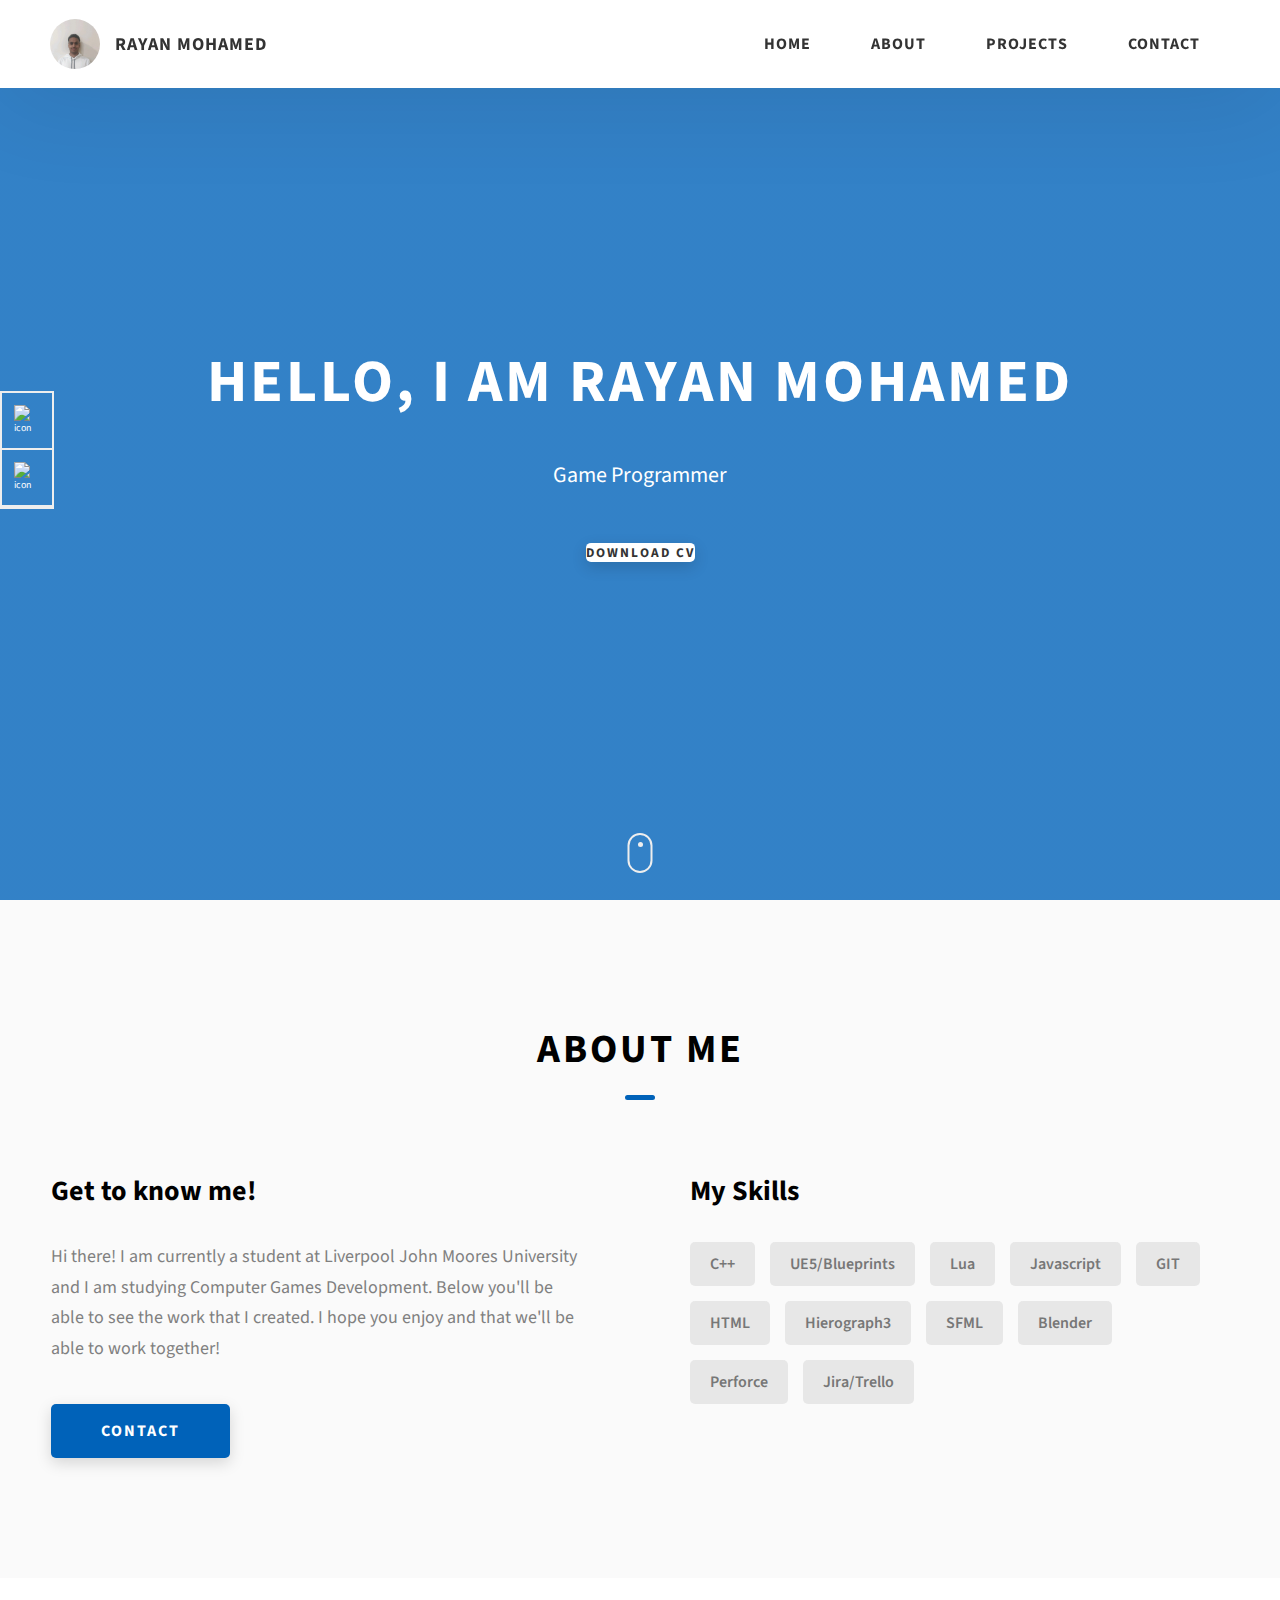
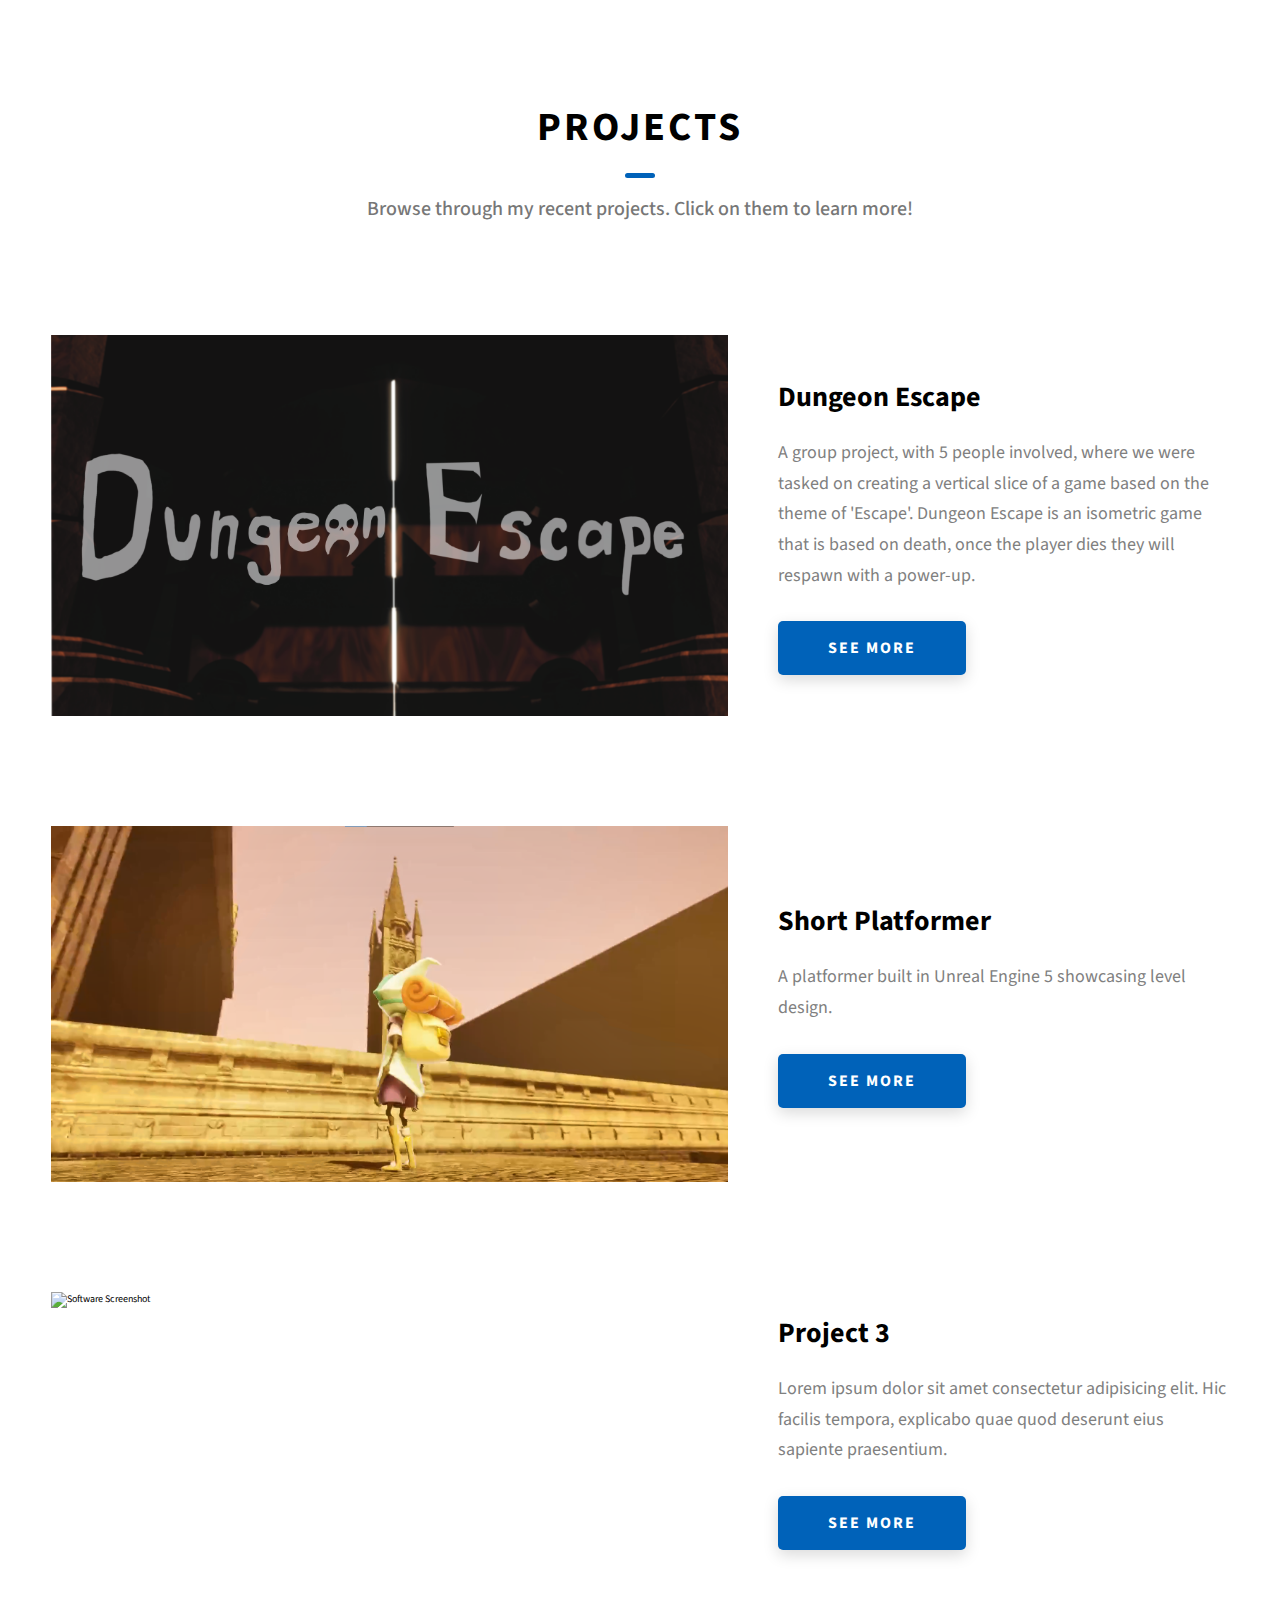
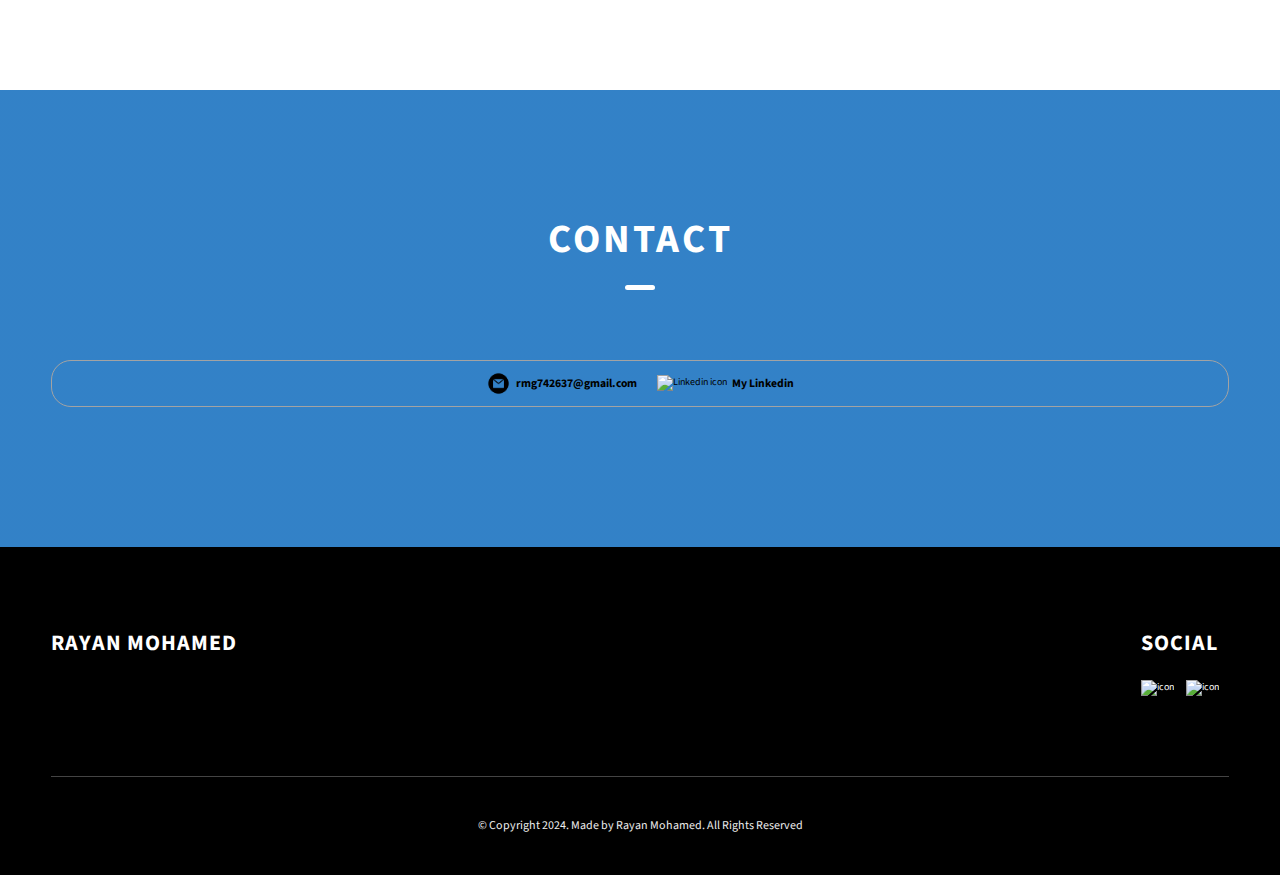
==== index.html @ dc7f918e "Added pictures for games" ====
<!DOCTYPE html>
<html lang="en">
  <head>
    <meta charset="UTF-8" />
    <meta name="viewport" content="width=device-width, initial-scale=1.0" />
    <meta http-equiv="X-UA-Compatible" content="ie=edge" />
    <title>Rayan's Portfolio</title>
    <meta name="description" content="Portfolio" />

    <link rel="stylesheet" href="css/style.css" />

    <link rel="preconnect" href="https://fonts.googleapis.com" />
    <link rel="preconnect" href="https://fonts.gstatic.com" crossorigin />
    <link
      href="https://fonts.googleapis.com/css2?family=Source+Sans+Pro:wght@400;600;700;900&display=swap"
      rel="stylesheet"
    />
  </head>
  <body>
    <header class="header">
      <div class="header__content">
        <div class="header__logo-container">
          <div class="header__logo-img-cont">
            <img
              src="./assets/jpeg/pfp.jfif"
              alt="Ram Maheshwari Logo Image"
              class="header__logo-img"
            />
          </div>
          <span class="header__logo-sub">Rayan Mohamed</span>
        </div>
        <div class="header__main">
          <ul class="header__links">
            <li class="header__link-wrapper">
              <a href="./index.html" class="header__link"> Home </a>
            </li>
            <li class="header__link-wrapper">
              <a href="./index.html#about" class="header__link">About </a>
            </li>
            <li class="header__link-wrapper">
              <a href="./index.html#projects" class="header__link">
                Projects
              </a>
            </li>
            <li class="header__link-wrapper">
              <a href="./index.html#contact" class="header__link"> Contact </a>
            </li>
          </ul>
          <div class="header__main-ham-menu-cont">
            <img
              src="./assets/svg/ham-menu.svg"
              alt="hamburger menu"
              class="header__main-ham-menu"
            />
            <img
              src="./assets/svg/ham-menu-close.svg"
              alt="hamburger menu close"
              class="header__main-ham-menu-close d-none"
            />
          </div>
        </div>
      </div>
      <div class="header__sm-menu">
        <div class="header__sm-menu-content">
          <ul class="header__sm-menu-links">
            <li class="header__sm-menu-link">
              <a href="./index.html"> Home </a>
            </li>

            <li class="header__sm-menu-link">
              <a href="./index.html#about"> About </a>
            </li>

            <li class="header__sm-menu-link">
              <a href="./index.html#projects"> Projects </a>
            </li>

            <li class="header__sm-menu-link">
              <a href="./index.html#contact"> Contact </a>
            </li>
          </ul>
        </div>
      </div>
    </header>
    <section class="home-hero">
      <div class="home-hero__content">
        <h1 class="heading-primary">Hello, I am Rayan Mohamed</h1>
        <div class="home-hero__info">
          <p class="text-primary">
            Game Programmer
          </p>
        </div>
         <div class="home-hero__cta">
            <button class="btn btn-color-2" onclick="window.open('./assets/Main CV.pdf')">Download CV</button>
        </div>
      </div>
      <div class="home-hero__socials">
        <div class="home-hero__social">
          <a href="#" class="home-hero__social-icon-link">
            <img
              src="./assets/png/linkedin-ico.png"
              alt="icon"
              class="home-hero__social-icon"
              onclick="location.href='https://www.linkedin.com/in/rayan-mohamed-969b9b220'"
            />
          </a>
        </div>
        <div class="home-hero__social">
          <a href="#" class="home-hero__social-icon-link">
            <img
              src="./assets/png/github-ico.png"
              alt="icon"
              class="home-hero__social-icon"
              onclick="location.href='https://www.github.com/RM567'"
            />
          </a>
        </div>
      </div>
      <div class="home-hero__mouse-scroll-cont">
        <div class="mouse"></div>
      </div>
    </section>
    <section id="about" class="about sec-pad">
      <div class="main-container">
        <h2 class="heading heading-sec heading-sec__mb-med">
          <span class="heading-sec__main">About Me</span>
        </h2>
        <div class="about__content">
          <div class="about__content-main">
            <h3 class="about__content-title">Get to know me!</h3>
            <div class="about__content-details">
              <p class="about__content-details-para">
                Hi there! I am currently a student at Liverpool John Moores University and I am studying Computer Games Development. Below you'll be able to see the work that I created. I hope you enjoy and that we'll be able to work together!
              </p>
            </div>
            <a href="./#contact" class="btn btn--med btn--theme dynamicBgClr"
              >Contact</a
            >
          </div>
          <div class="about__content-skills">
            <h3 class="about__content-title">My Skills</h3>
            <div class="skills">
              <div class="skills__skill">C++</div>
              <div class="skills__skill">UE5/Blueprints</div>
              <div class="skills__skill">Lua</div>
              <div class="skills__skill">Javascript</div>
              <div class="skills__skill">GIT</div>
              <div class="skills__skill">HTML</div>
              <div class="skills__skill">Hierograph3</div>
              <div class="skills__skill">SFML</div>
              <div class="skills__skill">Blender</div>
              <div class="skills__skill">Perforce</div>
              <div class="skills__skill">Jira/Trello</div>
            </div>
          </div>
        </div>
      </div>
    </section>
    <section id="projects" class="projects sec-pad">
      <div class="main-container">
        <h2 class="heading heading-sec heading-sec__mb-bg">
          <span class="heading-sec__main">Projects</span>
          <span class="heading-sec__sub">
            Browse through my recent projects. Click on them to learn more!
          </span>
        </h2>

        <div class="projects__content">
          <div class="projects__row">
            <div class="projects__row-img-cont">
              <img
                src="./assets/png/Title Screen.PNG"
                alt="Software Screenshot"
                class="projects__row-img"
                loading="lazy"
              />
            </div>
            <div class="projects__row-content">
              <h3 class="projects__row-content-title">Dungeon Escape</h3>
              <p class="projects__row-content-desc">
                A group project, with 5 people involved, where we were tasked on creating a vertical slice of a game based on the theme of 'Escape'. Dungeon Escape is an isometric game that is based on death, once the player dies they will respawn with a power-up.
              </p>
              <a
                href="./project-1.html"
                class="btn btn--med btn--theme dynamicBgClr"
                target="_blank"
                >See More</a
              >
            </div>
          </div>
          <div class="projects__row">
            <div class="projects__row-img-cont">
              <img
                src="./assets/png/Levels-Pic.png"
                alt="Software Screenshot"
                class="projects__row-img"
                loading="lazy"
              />
            </div>
            <div class="projects__row-content">
              <h3 class="projects__row-content-title">Short Platformer</h3>
              <p class="projects__row-content-desc">
                A platformer built in Unreal Engine 5 showcasing level design.
              </p>
              <a
                href="./project-2.html"
                class="btn btn--med btn--theme dynamicBgClr"
                target="_blank"
                >See More</a
              >
            </div>
          </div>
          <div class="projects__row">
            <div class="projects__row-img-cont">
              <img
                src="./assets/jpeg/project-mockup-example.jpeg"
                alt="Software Screenshot"
                class="projects__row-img"
                loading="lazy"
              />
            </div>
            <div class="projects__row-content">
              <h3 class="projects__row-content-title">Project 3</h3>
              <p class="projects__row-content-desc">
                Lorem ipsum dolor sit amet consectetur adipisicing elit. Hic
                facilis tempora, explicabo quae quod deserunt eius sapiente
                praesentium.
              </p>
              <a
                href="./project-3.html"
                class="btn btn--med btn--theme dynamicBgClr"
                target="_blank"
                >See More</a
              >
            </div>
          </div>
        </div>
      </div>
    </section>
    <section id="contact" class="contact sec-pad dynamicBg">
      <div class="main-container">
        <h2 class="heading heading-sec heading-sec__mb-med">
          <span class="heading-sec__main heading-sec__main--lt">Contact</span>
        </h2>
        <div class="contact-info-upper-container">
          <div class="contact-info-container">
              <img src="./assets/png/email.png" alt="Email icon" class="icon contact-icon email-icon">
              <h3><a href="mailto:example@gmail.com">rmg742637@gmail.com</a></h3>
          </div>
          <div class="contact-info-container">
              <img src="./assets/png/linkedin-ico.png" alt="Linkedin icon" class="icon contact-icon">
              <h3><a href="https://www.linkedin.com/in/rayan-mohamed-969b9b220">My Linkedin</a></h3>
          </div>
      </div>
    </section>
    <footer class="main-footer">
      <div class="main-container">
        <div class="main-footer__upper">
          <div class="main-footer__row main-footer__row-1">
            <h2 class="heading heading-sm main-footer__heading-sm">
              <span>Social</span>
            </h2>
            <div class="main-footer__social-cont">
              <a target="_blank" rel="noreferrer" href="#">
                <img
                  class="main-footer__icon"
                  src="./assets/png/linkedin-ico.png"
                  alt="icon"
                  onclick="location.href='https://www.linkedin.com/in/rayan-mohamed-969b9b220'"
                />
              </a>
              <a target="_blank" rel="noreferrer" href="#">
                <img
                  class="main-footer__icon"
                  src="./assets/png/github-ico.png"
                  alt="icon"
                  onclick="location.href='https://www.github.com/RM567'"
                />
              </a>
            </div>
          </div>
          <div class="main-footer__row main-footer__row-2">
            <h4 class="heading heading-sm text-lt">Rayan Mohamed</h4>
          </div>
        </div>

        
        <div class="main-footer__lower">
          &copy; Copyright 2024. Made by Rayan Mohamed. All Rights Reserved
        </div>
      </div>
    </footer>

    <script src="./index.js"></script>
  </body>
</html>
---- css/style.css ----
/*
0 - 600px:      Phone
600 - 900px:    Tablet portrait
900 - 1200px:   Tablet landscape
[1200 - 1800] is where our normal styles apply
1800px + :      Big desktop
$breakpoint arguement choices:
- phone
- tab-port
- tab-land
- big-desktop

Inside media queries 1em is always 16px i.e 1em = 16px at every screen size only inside media queries
*/
*,
*::after,
*::before {
  margin: 0;
  padding: 0;
  box-sizing: inherit;
  font-family: inherit; }

html {
  font-size: 62.5%;
  scroll-behavior: smooth; }
  @media only screen and (max-width: 75em) {
    html {
      font-size: 59%; } }
  @media only screen and (max-width: 56.25em) {
    html {
      font-size: 56%; } }
  @media only screen and (min-width: 112.5em) {
    html {
      font-size: 65%; } }

body {
  box-sizing: border-box;
  position: relative;
  line-height: 1.5;
  font-family: sans-serif;
  overflow-x: hidden;
  overflow-y: scroll;
  font-family: 'Source Sans Pro', sans-serif; }

a {
  text-decoration: none;
  color: inherit; }

li {
  list-style: none; }

input:focus,
button:focus,
a:focus,
textarea:focus {
  outline: none; }

button {
  border: none;
  cursor: pointer; }

textarea {
  resize: none; }

.heading-primary {
  font-size: 6rem;
  text-transform: uppercase;
  letter-spacing: 3px;
  text-align: center; }
  @media only screen and (max-width: 37.5em) {
    .heading-primary {
      font-size: 4.5rem; } }

.heading-sec__mb-bg {
  margin-bottom: 11rem; }
  @media only screen and (max-width: 56.25em) {
    .heading-sec__mb-bg {
      margin-bottom: 8rem; } }

.heading-sec__mb-med {
  margin-bottom: 9rem; }
  @media only screen and (max-width: 56.25em) {
    .heading-sec__mb-med {
      margin-bottom: 8rem; } }

.heading-sec__main {
  display: block;
  font-size: 4rem;
  text-transform: uppercase;
  letter-spacing: 1px;
  letter-spacing: 3px;
  text-align: center;
  margin-bottom: 3.5rem;
  position: relative; }
  .heading-sec__main--lt {
    color: #fff; }
    .heading-sec__main--lt::after {
      content: '';
      background: #fff !important; }
  .heading-sec__main::after {
    content: '';
    position: absolute;
    top: calc(100% + 1.5rem);
    height: 5px;
    width: 3rem;
    background: #0062b9;
    left: 50%;
    transform: translateX(-50%);
    border-radius: 5px; }
    @media only screen and (max-width: 37.5em) {
      .heading-sec__main::after {
        top: calc(100% + 1.2rem); } }

.heading-sec__sub {
  display: block;
  text-align: center;
  color: #777;
  font-size: 2rem;
  font-weight: 500;
  max-width: 80rem;
  margin: auto;
  line-height: 1.6; }
  @media only screen and (max-width: 37.5em) {
    .heading-sec__sub {
      font-size: 1.8rem; } }
  .heading-sec__sub--lt {
    color: #eee; }

.heading-sm {
  font-size: 2.2rem;
  text-transform: uppercase;
  letter-spacing: 1px; }

.main-container {
  max-width: 120rem;
  margin: auto;
  width: 92%; }

.btn {
  background: #fff;
  color: #333;
  text-transform: uppercase;
  letter-spacing: 2px;
  display: inline-block;
  font-weight: 700;
  border-radius: 5px;
  box-shadow: 0 5px 15px 0 rgba(0, 0, 0, 0.15);
  transition: transform .3s; }
  .btn:hover {
    transform: translateY(-3px); }
  .btn--bg {
    padding: 1.5rem 8rem;
    font-size: 2rem; }
  .btn--med {
    padding: 1.5rem 5rem;
    font-size: 1.6rem; }
  .btn--theme {
    background: #0062b9;
    color: #fff; }
  .btn--theme-inv {
    color: #0062b9;
    background: #fff;
    border: 2px solid #0062b9;
    box-shadow: none;
    padding: calc(1.5rem - 2px) calc(5rem - 2px); }

.sec-pad {
  padding: 12rem 0; }
  @media only screen and (max-width: 56.25em) {
    .sec-pad {
      padding: 8rem 0; } }

.text-primary {
  color: #fff;
  font-size: 2.2rem;
  text-align: center;
  width: 100%;
  line-height: 1.6; }
  @media only screen and (max-width: 37.5em) {
    .text-primary {
      font-size: 2rem; } }

.d-none {
  display: none; }

.home-hero {
  color: #fff;
  background: linear-gradient(to right, rgba(0, 98, 185, 0.8), rgba(0, 98, 185, 0.8)), url(../../assets/svg/common-bg.svg);
  background-position: center;
  height: 100vh;
  min-height: 80rem;
  max-height: 120rem;
  position: relative; }
  @media only screen and (max-width: 37.5em) {
    .home-hero {
      height: unset;
      min-height: unset; } }
  .home-hero__socials {
    position: absolute;
    top: 50%;
    border: 2px solid #eee;
    border-left: 2px solid #eee;
    transform: translateY(-50%); }
    @media only screen and (max-width: 56.25em) {
      .home-hero__socials {
        display: none; } }
  .home-hero__mouse-scroll-cont {
    position: absolute;
    bottom: 3%;
    left: 50%;
    transform: translateX(-50%); }
    @media only screen and (max-width: 37.5em) {
      .home-hero__mouse-scroll-cont {
        display: none; } }
  .home-hero__social {
    width: 5rem; }
  .home-hero__social-icon-link {
    width: 100%;
    display: block;
    padding: 1.2rem;
    border-bottom: 2px solid #eee;
    transition: background .3s; }
    .home-hero__social-icon-link:hover {
      background: rgba(255, 255, 255, 0.1); }
    .home-hero__social-icon-link--bd-none {
      border-bottom: 0; }
  .home-hero__social-icon {
    width: 100%; }
  .home-hero__content {
    position: absolute;
    top: 50%;
    left: 50%;
    transform: translate(-50%, -50%);
    max-width: 90rem;
    width: 92%; }
    @media only screen and (max-width: 37.5em) {
      .home-hero__content {
        padding: 19rem 0 13rem 0;
        margin: auto;
        position: static;
        transform: translate(0, 0); } }
  .home-hero__info {
    margin: 3rem auto 0 auto;
    max-width: 80rem; }
  .home-hero__cta {
    margin-top: 5rem;
    text-align: center; }

.about {
  background: #fafafa; }
  .about__content {
    display: grid;
    grid-template-columns: 1fr 1fr;
    grid-gap: 10rem; }
    @media only screen and (max-width: 56.25em) {
      .about__content {
        grid-template-columns: 1fr;
        grid-gap: 8rem; } }
    .about__content-title {
      font-weight: 700;
      font-size: 2.8rem;
      margin-bottom: 3rem; }
      @media only screen and (max-width: 37.5em) {
        .about__content-title {
          font-size: 2.4rem; } }
    .about__content-details-para {
      font-size: 1.8rem;
      color: grey;
      max-width: 60rem;
      line-height: 1.7;
      margin-bottom: 1rem; }
      .about__content-details-para--hl {
        font-weight: 700;
        margin: 0 3px; }
      .about__content-details-para:last-child {
        margin-bottom: 4rem; }

.projects__row {
  display: grid;
  grid-template-columns: 1.5fr 1fr;
  grid-gap: 5rem;
  margin-bottom: 11rem; }
  @media only screen and (max-width: 56.25em) {
    .projects__row {
      grid-template-columns: 1fr;
      grid-gap: 2rem;
      margin-bottom: 8rem; } }
  @media only screen and (max-width: 56.25em) {
    .projects__row {
      text-align: center; } }
  .projects__row:last-child {
    margin-bottom: 0; }
  .projects__row-img-cont {
    overflow: hidden; }
  .projects__row-img {
    width: 100%;
    display: block;
    object-fit: cover; }
  .projects__row-content {
    padding: 2rem 0;
    display: flex;
    justify-content: center;
    flex-direction: column;
    align-items: flex-start; }
    @media only screen and (max-width: 56.25em) {
      .projects__row-content {
        align-items: center; } }
    .projects__row-content-title {
      font-weight: 700;
      font-size: 2.8rem;
      margin-bottom: 2rem; }
      @media only screen and (max-width: 37.5em) {
        .projects__row-content-title {
          font-size: 2.4rem; } }
    .projects__row-content-desc {
      font-size: 1.8rem;
      color: grey;
      max-width: 60rem;
      line-height: 1.7;
      margin-bottom: 3rem; }
      @media only screen and (max-width: 37.5em) {
        .projects__row-content-desc {
          font-size: 1.7rem; } }

.contact {
  background: linear-gradient(to right, rgba(0, 98, 185, 0.8), rgba(0, 98, 185, 0.8)), url(../../assets/svg/common-bg.svg);
  background-size: cover;
  background-position: center; }
  .contact__form-container {
    box-shadow: 0 0 10px rgba(0, 0, 0, 0.1);
    background: white;
    padding: 4rem;
    margin-top: 6rem;
    max-width: 80rem;
    text-align: right;
    width: 95%;
    border-radius: 5px;
    margin: 5rem auto 0 auto; }
    @media only screen and (max-width: 37.5em) {
      .contact__form-container {
        padding: 3rem; } }
  .contact__form-field {
    margin-bottom: 4rem; }
    @media only screen and (max-width: 37.5em) {
      .contact__form-field {
        margin-bottom: 3rem; } }
  .contact__form-label {
    color: #666;
    font-size: 1.4rem;
    letter-spacing: 1px;
    font-weight: 700;
    margin-bottom: 1rem;
    display: block;
    text-align: left; }
  .contact__form-input {
    color: #333;
    padding: 2rem;
    width: 100%;
    border: 1px solid #ebebeb;
    font-size: 1.6rem;
    letter-spacing: 0px;
    background: #f0f0f0;
    border-radius: 5px;
    font-weight: 600;
    /* Code for Modern Browsers */
    /* Code for WebKit, Blink, Edge */
    /* Code for Internet Explorer 10-11 */
    /* Code for Microsoft Edge */
    /* Code for Mozilla Firefox 4 to 18 */
    /* Code for Mozilla Firefox 19+ */ }
    .contact__form-input::placeholder {
      color: #999;
      font-weight: 600;
      font-size: 1.6rem; }
    .contact__form-input::-webkit-input-placeholder {
      color: #999;
      font-weight: 600;
      font-size: 1.6rem; }
    .contact__form-input:-ms-input-placeholder {
      color: #999;
      font-weight: 600;
      font-size: 1.6rem; }
    .contact__form-input::-ms-input-placeholder {
      color: #999;
      font-weight: 600;
      font-size: 1.6rem; }
    .contact__form-input:-moz-placeholder {
      opacity: 1;
      color: #999;
      font-weight: 600;
      font-size: 1.6rem; }
    .contact__form-input::-moz-placeholder {
      opacity: 1;
      color: #999;
      font-weight: 600;
      font-size: 1.6rem; }
  .contact__btn {
    width: 30%;
    padding: 2rem 4rem;
    font-size: 1.6rem; }
    @media only screen and (max-width: 37.5em) {
      .contact__btn {
        width: 100%; } }

  .contact-info-upper-container {
          display: flex;
          justify-content: center;
          border-radius: 2rem;
          border: rgb(53, 53, 53) 0.1rem solid;
          border-color: rgb(163, 163, 163);
          background: 250, 250, 250;
          margin: 2rem auto;
          padding: 0.5;
  }
      
 .contact-info-container {
          display: flex;
          align-items: center;
          justify-content: center;
          gap: 0.5rem;
          margin: 1rem;
  }
      
  .contact-info-container p {
          font-size: large;
  }
      
.contact-icon {
          cursor: default;
  }
      
 .email-icon {
          height: 2.5rem;
  }
      

.project-cs-hero {
  color: #fff;
  background: linear-gradient(to right, rgba(0, 98, 185, 0.8), rgba(0, 98, 185, 0.8)), url(../../assets/svg/common-bg.svg);
  background-size: cover;
  background-position: center;
  position: relative; }
  @media only screen and (max-width: 37.5em) {
    .project-cs-hero {
      height: unset;
      min-height: unset; } }
  .project-cs-hero__content {
    padding: 25rem 0 17rem 0;
    max-width: 90rem;
    width: 92%;
    margin: auto; }
    @media only screen and (max-width: 37.5em) {
      .project-cs-hero__content {
        padding: 19rem 0 13rem 0;
        margin: auto;
        position: static;
        transform: translate(0, 0); } }
  .project-cs-hero__info {
    margin: 3rem auto 0 auto;
    max-width: 80rem; }
  .project-cs-hero__cta {
    margin-top: 5rem;
    text-align: center; }

.project-details__content {
  padding: 8rem 0;
  max-width: 90rem;
  margin: auto; }
  .project-details__content-title {
    font-weight: 700;
    font-size: 2.8rem;
    margin-bottom: 3rem; }
    @media only screen and (max-width: 37.5em) {
      .project-details__content-title {
        font-size: 2.4rem; } }

.project-details__showcase-img-cont {
  width: 100%;
  margin-bottom: 6rem; }

.project-details__showcase-img {
  width: 100%; }

.project-details__content-main {
  width: 100%;
  max-width: 70rem;
  margin: auto; }

.project-details__desc {
  margin: 0 0 7rem 0; }
  .project-details__desc-para {
    font-size: 1.8rem;
    line-height: 1.7;
    color: grey;
    margin-bottom: 2rem; }

.project-details__tools-used {
  margin: 0 0 7rem 0; }
  .project-details__tools-used-list {
    display: flex;
    flex-wrap: wrap; }
  .project-details__tools-used-item {
    padding: 1rem 2rem;
    margin-bottom: 1.5rem;
    margin-right: 1.5rem;
    font-size: 1.6rem;
    background: rgba(153, 153, 153, 0.2);
    border-radius: 5px;
    font-weight: 600;
    color: #777; }

.project-details__links {
  margin: 0 0; }
  .project-details__links-btn {
    margin-right: 2rem; }
    @media only screen and (max-width: 37.5em) {
      .project-details__links-btn {
        margin-right: 0;
        width: 70%;
        margin-bottom: 2rem;
        text-align: center; } }
    .project-details__links-btn:last-child {
      margin: 0; }
      @media only screen and (max-width: 37.5em) {
        .project-details__links-btn:last-child {
          margin: 0; } }

.header {
  position: fixed;
  width: 100%;
  z-index: 1000;
  background: #000;
  background: #fff;
  box-shadow: 0 10px 100px rgba(0, 0, 0, 0.1); }
  .header__content {
    display: flex;
    align-items: center;
    justify-content: space-between;
    padding: 1rem 5rem; }
    @media only screen and (max-width: 56.25em) {
      .header__content {
        padding: 0 2rem; } }
  .header__logo-container {
    display: flex;
    align-items: center;
    cursor: pointer;
    color: #333;
    transition: color .3s; }
    .header__logo-container:hover {
      color: #0062b9; }
  .header__logo-img-cont {
    width: 5rem;
    height: 5rem;
    border-radius: 50px;
    overflow: hidden;
    margin-right: 1.5rem;
    background: #0062b9; }
    @media only screen and (max-width: 56.25em) {
      .header__logo-img-cont {
        width: 4.5rem;
        height: 4.5rem;
        margin-right: 1.2rem; } }
  .header__logo-img {
    width: 100%;
    height: 100%;
    object-fit: cover;
    object-position: center;
    display: block; }
  .header__logo-sub {
    font-size: 1.8rem;
    text-transform: uppercase;
    font-weight: 700;
    letter-spacing: 1px; }
  .header__links {
    display: flex; }
    @media only screen and (max-width: 37.5em) {
      .header__links {
        display: none; } }
  .header__link {
    padding: 2.2rem 3rem;
    display: inline-block;
    font-size: 1.6rem;
    color: #333;
    text-transform: uppercase;
    letter-spacing: 1px;
    font-weight: 700;
    transition: color .3s; }
    .header__link:hover {
      color: #0062b9; }
    @media only screen and (max-width: 56.25em) {
      .header__link {
        padding: 3rem 1.8rem;
        font-size: 1.5rem; } }
  .header__main-ham-menu-cont {
    display: none;
    width: 3rem;
    padding: 2.2rem 0; }
    @media only screen and (max-width: 37.5em) {
      .header__main-ham-menu-cont {
        display: block; } }
  .header__main-ham-menu {
    width: 100%; }
  .header__main-ham-menu-close {
    width: 100%; }
  .header__sm-menu {
    background: #fff;
    position: absolute;
    width: 100%;
    top: 100%;
    visibility: hidden;
    opacity: 0;
    transition: all .3s;
    box-shadow: 0px 5px 5px 0px rgba(0, 0, 0, 0.1);
    -webkit-box-shadow: 0px 5px 5px 0px rgba(0, 0, 0, 0.1);
    -moz-box-shadow: 0px 5px 5px 0px rgba(0, 0, 0, 0.1); }
    .header__sm-menu--active {
      visibility: hidden;
      opacity: 0; }
      @media only screen and (max-width: 37.5em) {
        .header__sm-menu--active {
          visibility: visible;
          opacity: 1; } }
  .header__sm-menu-link a {
    display: block;
    text-decoration: none;
    padding: 2.5rem 3rem;
    font-size: 1.6rem;
    color: #333;
    text-align: right;
    border-bottom: 1px solid #eee;
    font-weight: 700;
    text-transform: uppercase;
    letter-spacing: 2px;
    transition: color .3s; }
    .header__sm-menu-link a:hover {
      color: #0062b9; }
  .header__sm-menu-link:first-child a {
    border-top: 1px solid #eee; }
  .header__sm-menu-link-last {
    border-bottom: 0; }

.main-footer {
  background: #000;
  color: #fff; }
  .main-footer__upper {
    display: flex;
    justify-content: space-between;
    padding: 8rem 0; }
    @media only screen and (max-width: 56.25em) {
      .main-footer__upper {
        padding: 6rem 0; } }
    @media only screen and (max-width: 37.5em) {
      .main-footer__upper {
        display: block; } }
  .main-footer__row-1 {
    order: 2; }
    @media only screen and (max-width: 56.25em) {
      .main-footer__row-1 {
        margin-bottom: 5rem; } }
  .main-footer__row-2 {
    width: 40%;
    order: 1;
    max-width: 50rem; }
    @media only screen and (max-width: 56.25em) {
      .main-footer__row-2 {
        width: 100%; } }
  .main-footer__short-desc {
    margin-top: 2rem;
    color: #eee;
    font-size: 1.5rem;
    line-height: 1.7; }
  .main-footer__social-cont {
    margin-top: 2rem; }
  .main-footer__icon {
    margin-right: 1rem;
    width: 2.5rem; }
    .main-footer__icon--mr-none {
      margin-right: 0; }
  .main-footer__lower {
    padding: 4rem 0;
    border-top: 1px solid #444;
    color: #eee;
    font-size: 1.2rem;
    text-align: left;
    text-align: center; }
    .main-footer__lower a {
      text-decoration: underline;
      font-weight: bold;
      margin-left: 2px; }
    @media only screen and (max-width: 56.25em) {
      .main-footer__lower {
        padding: 3.5rem 0; } }

.skills {
  display: flex;
  flex-wrap: wrap; }
  .skills__skill {
    padding: 1rem 2rem;
    margin-bottom: 1.5rem;
    margin-right: 1.5rem;
    font-size: 1.6rem;
    background: rgba(153, 153, 153, 0.2);
    border-radius: 5px;
    font-weight: 600;
    color: #777; }

.mouse {
  width: 25px;
  height: 40px;
  border: 2px solid #eee;
  border-radius: 60px;
  position: relative;
  overflow: hidden; }
  .mouse::before {
    content: '';
    width: 5px;
    height: 5px;
    position: absolute;
    top: 7px;
    left: 50%;
    transform: translateX(-50%);
    background-color: #eee;
    border-radius: 50%;
    opacity: 1;
    animation: wheel 1.3s infinite;
    -webkit-animation: wheel 1.3s infinite; }

@keyframes wheel {
  to {
    opacity: 0;
    top: 27px; } }

@-webkit-keyframes wheel {
  to {
    opacity: 0;
    top: 27px; } }
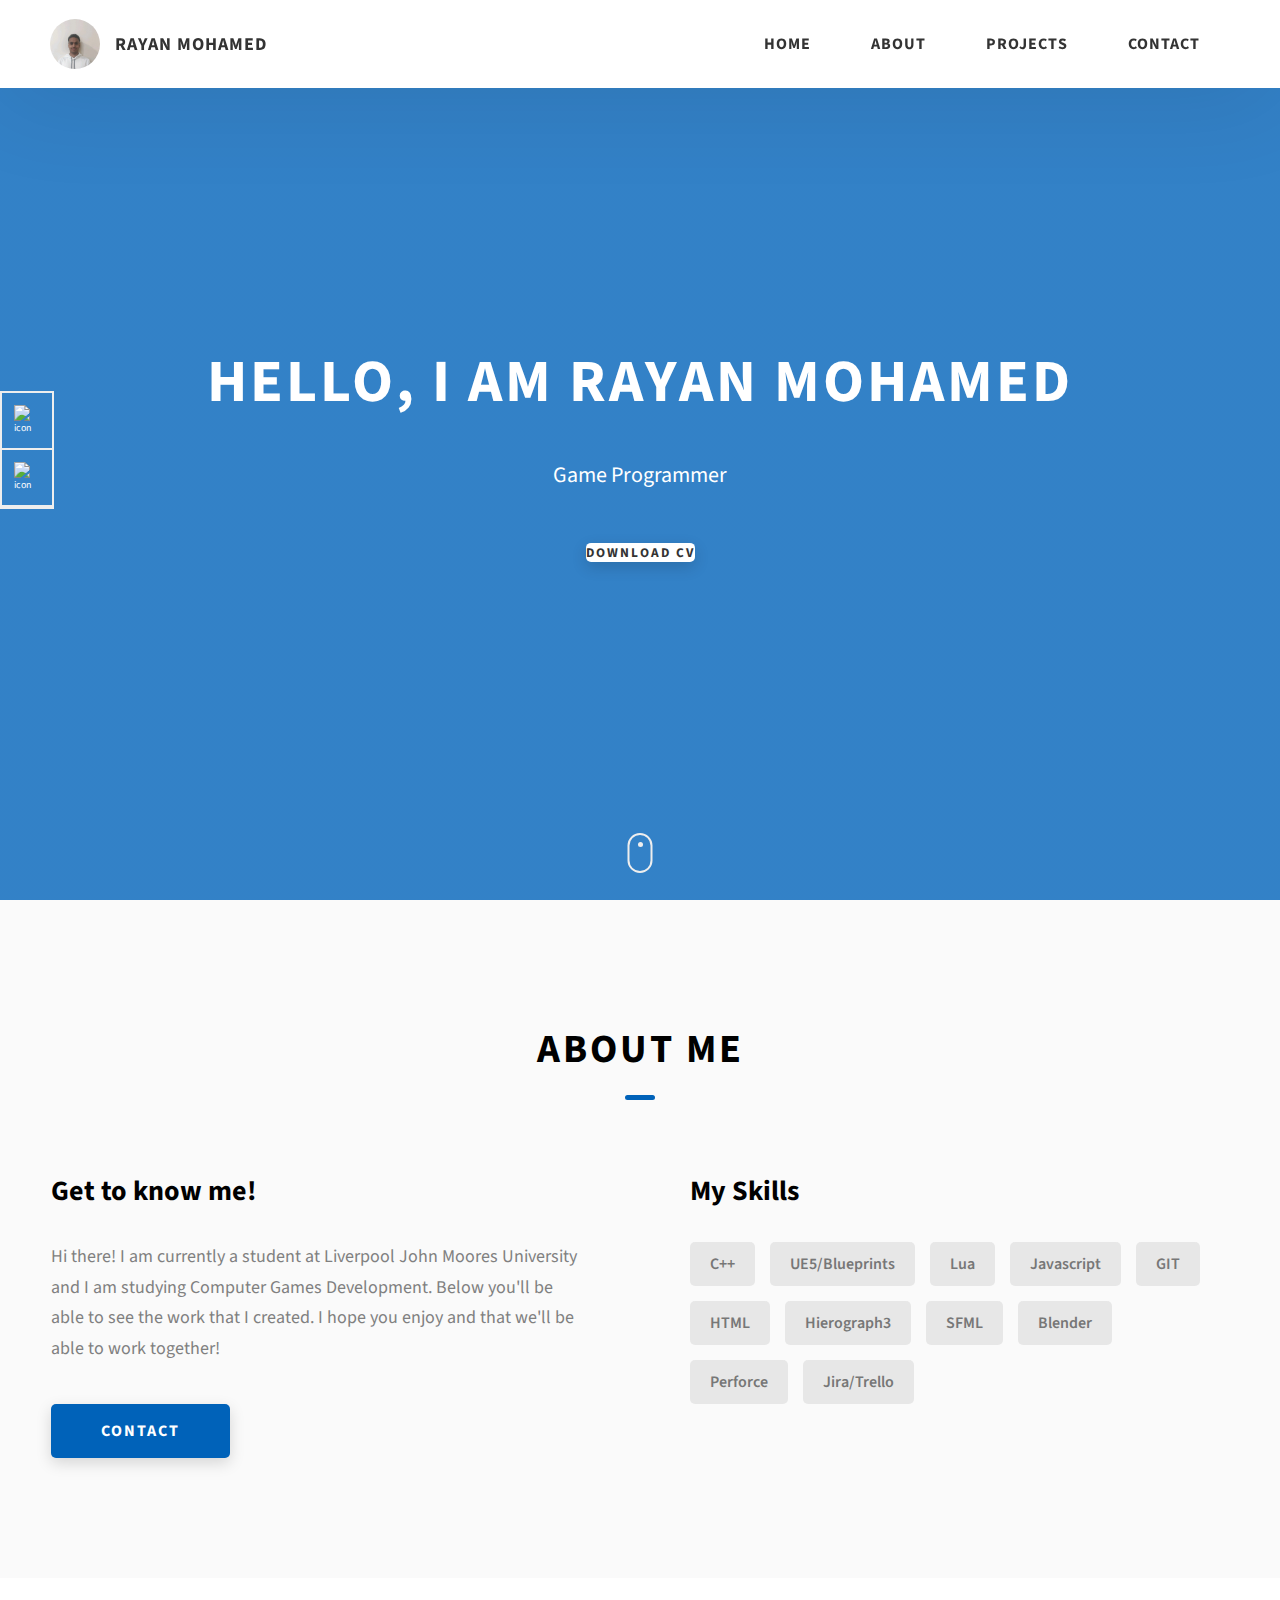
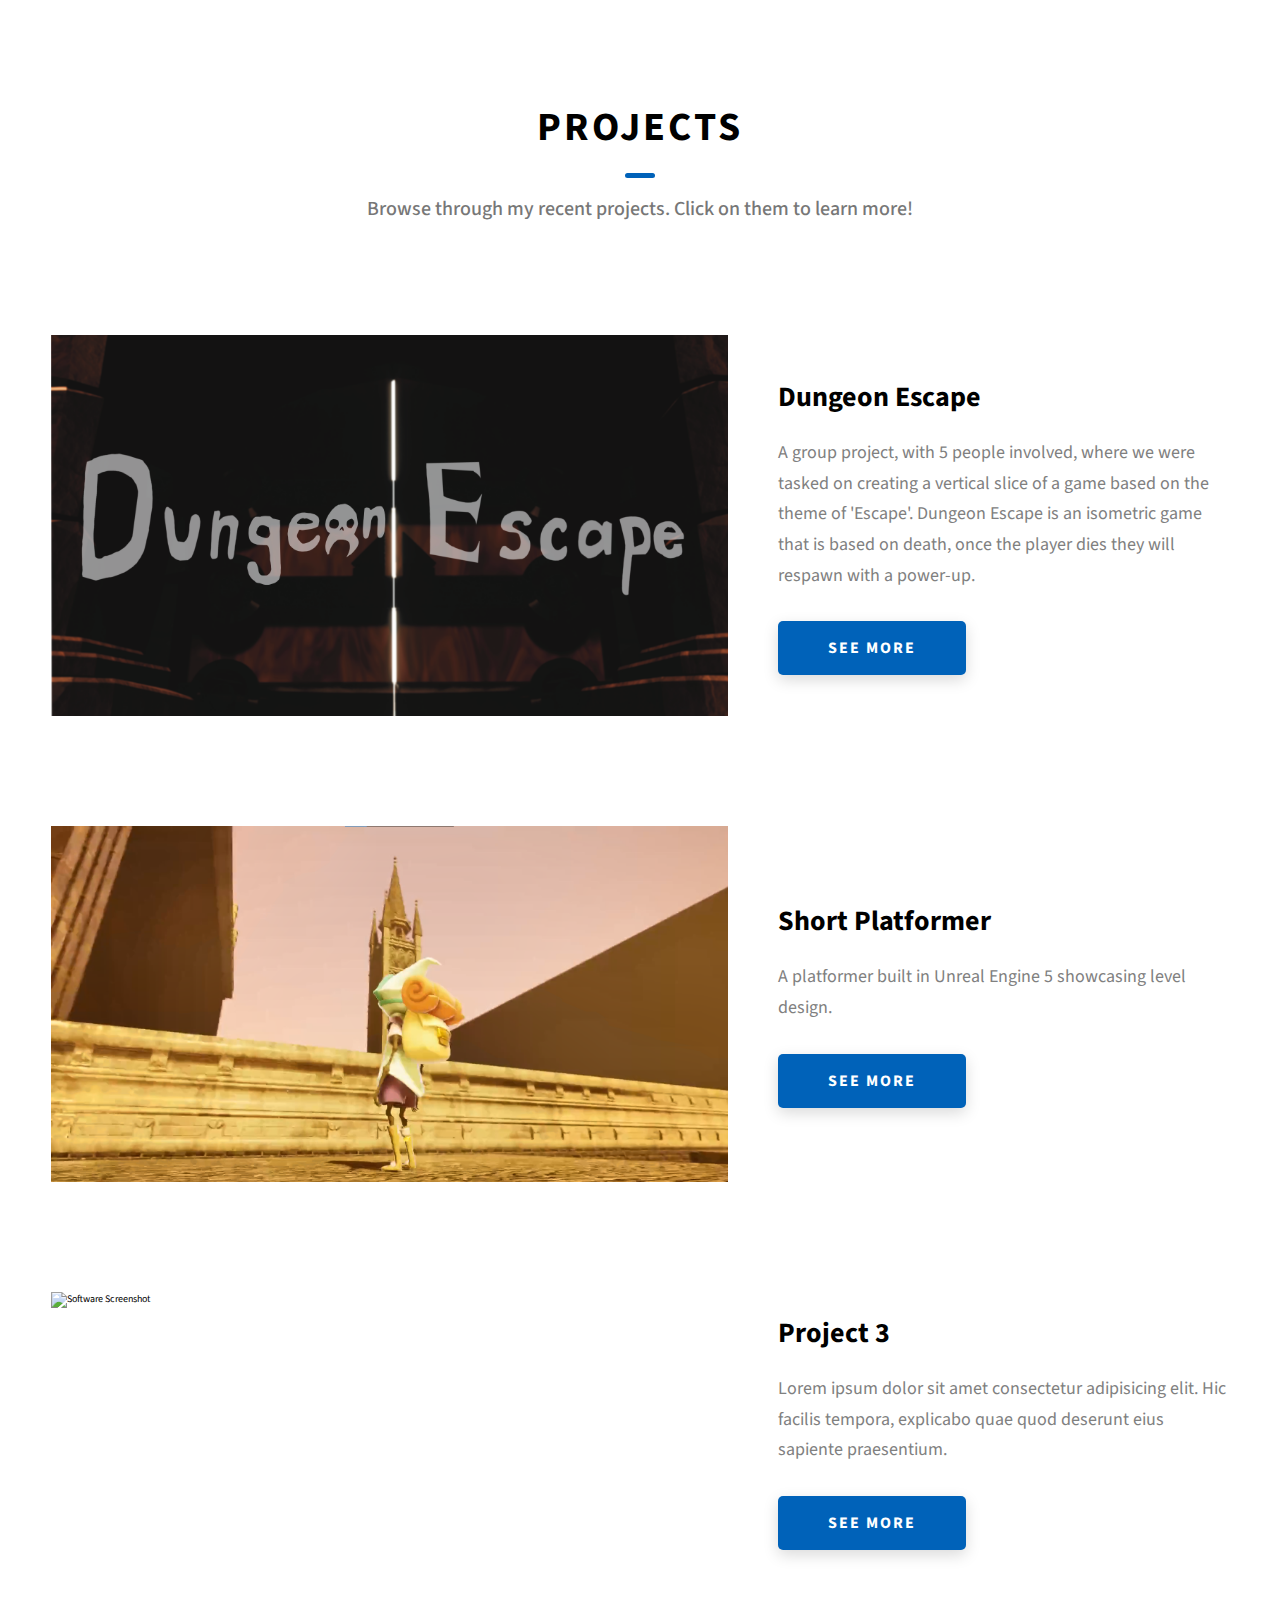
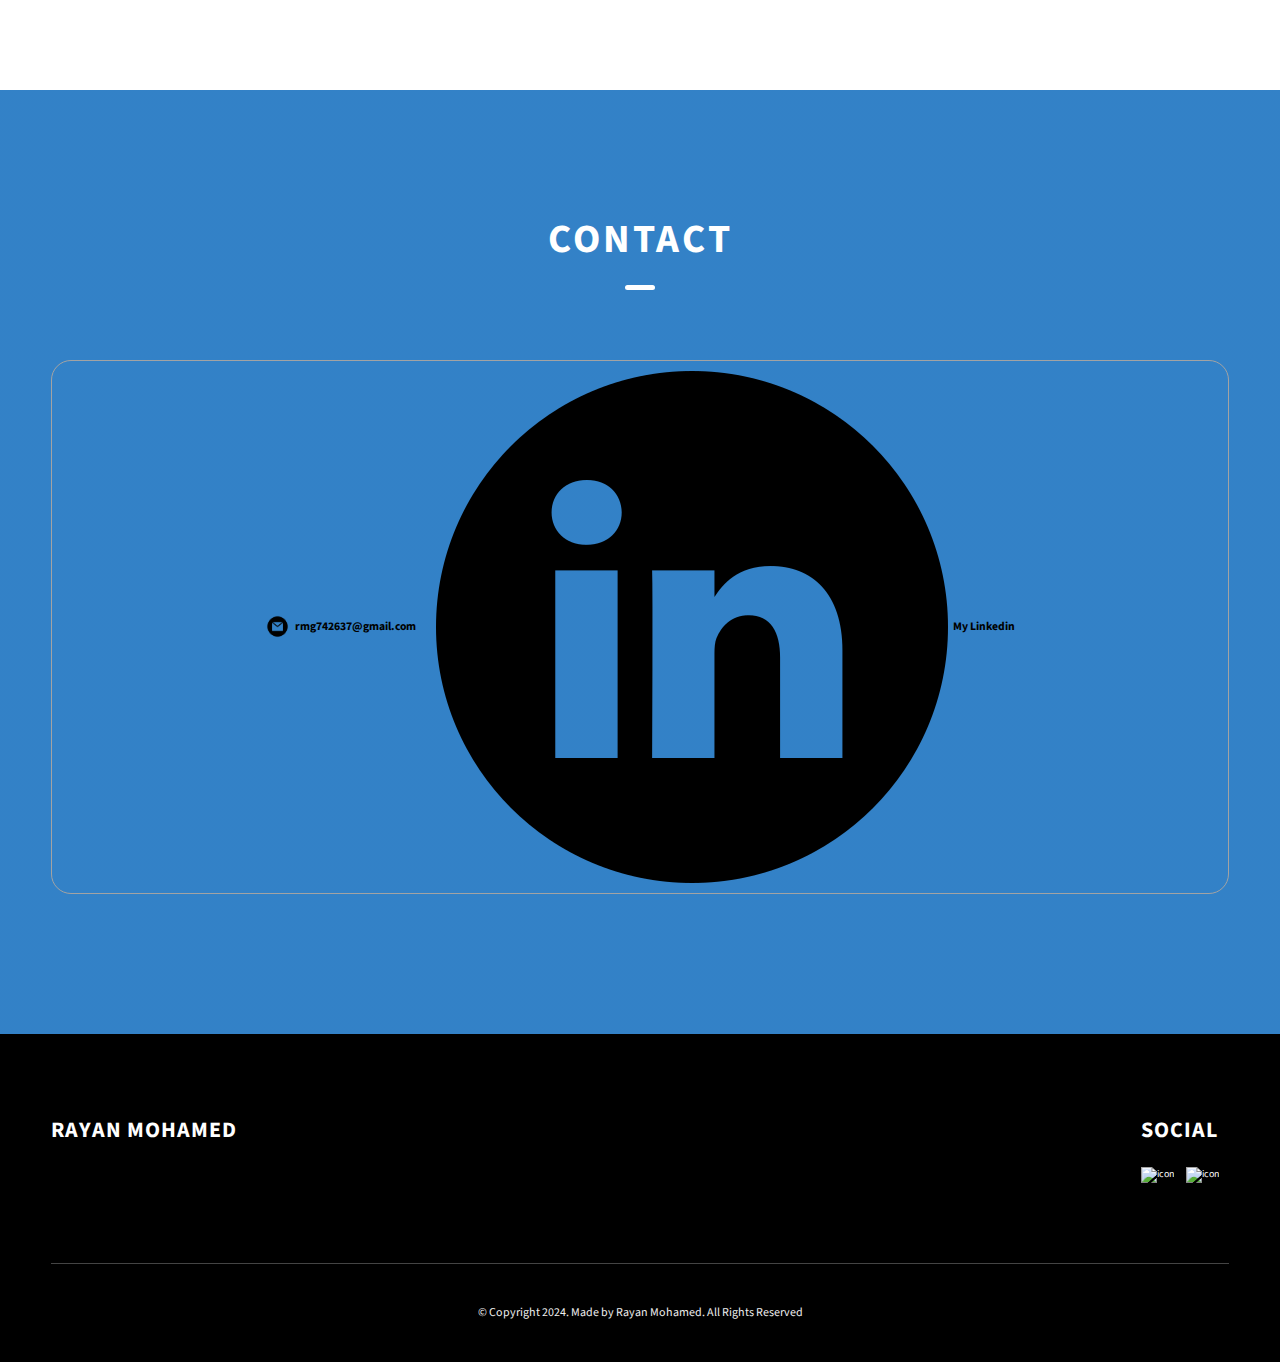
==== commit 235f9480: "Changed contact section" ====
--- a/index.html
+++ b/index.html
@@ -245,10 +245,10 @@
         <div class="contact-info-upper-container">
           <div class="contact-info-container">
               <img src="./assets/png/email.png" alt="Email icon" class="icon contact-icon email-icon">
-              <h3><a href="mailto:example@gmail.com">rmg742637@gmail.com</a></h3>
+              <h3><a href="rmg742637@gmail.com">rmg742637@gmail.com</a></h3>
           </div>
           <div class="contact-info-container">
-              <img src="./assets/png/linkedin-ico.png" alt="Linkedin icon" class="icon contact-icon">
+              <img src="./assets/png/linkedin.png" alt="Linkedin icon" class="icon contact-icon">
               <h3><a href="https://www.linkedin.com/in/rayan-mohamed-969b9b220">My Linkedin</a></h3>
           </div>
       </div>
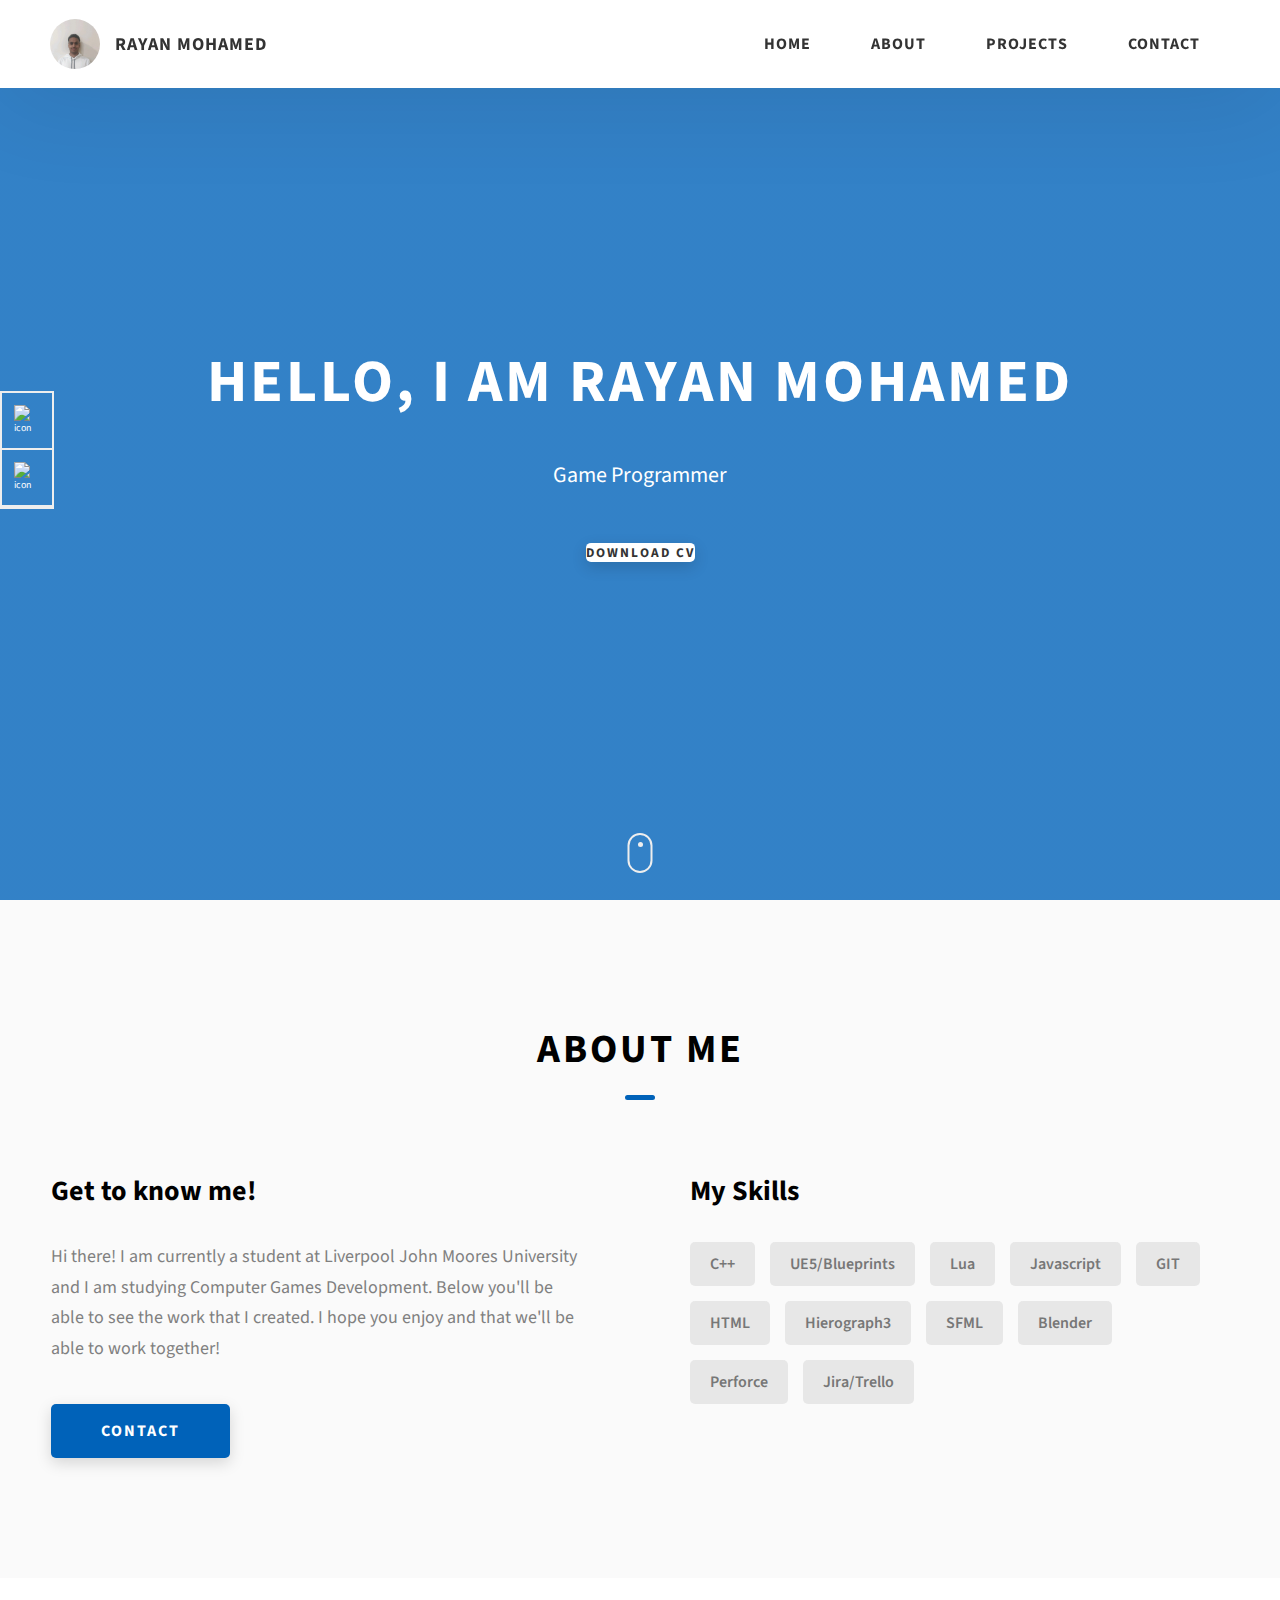
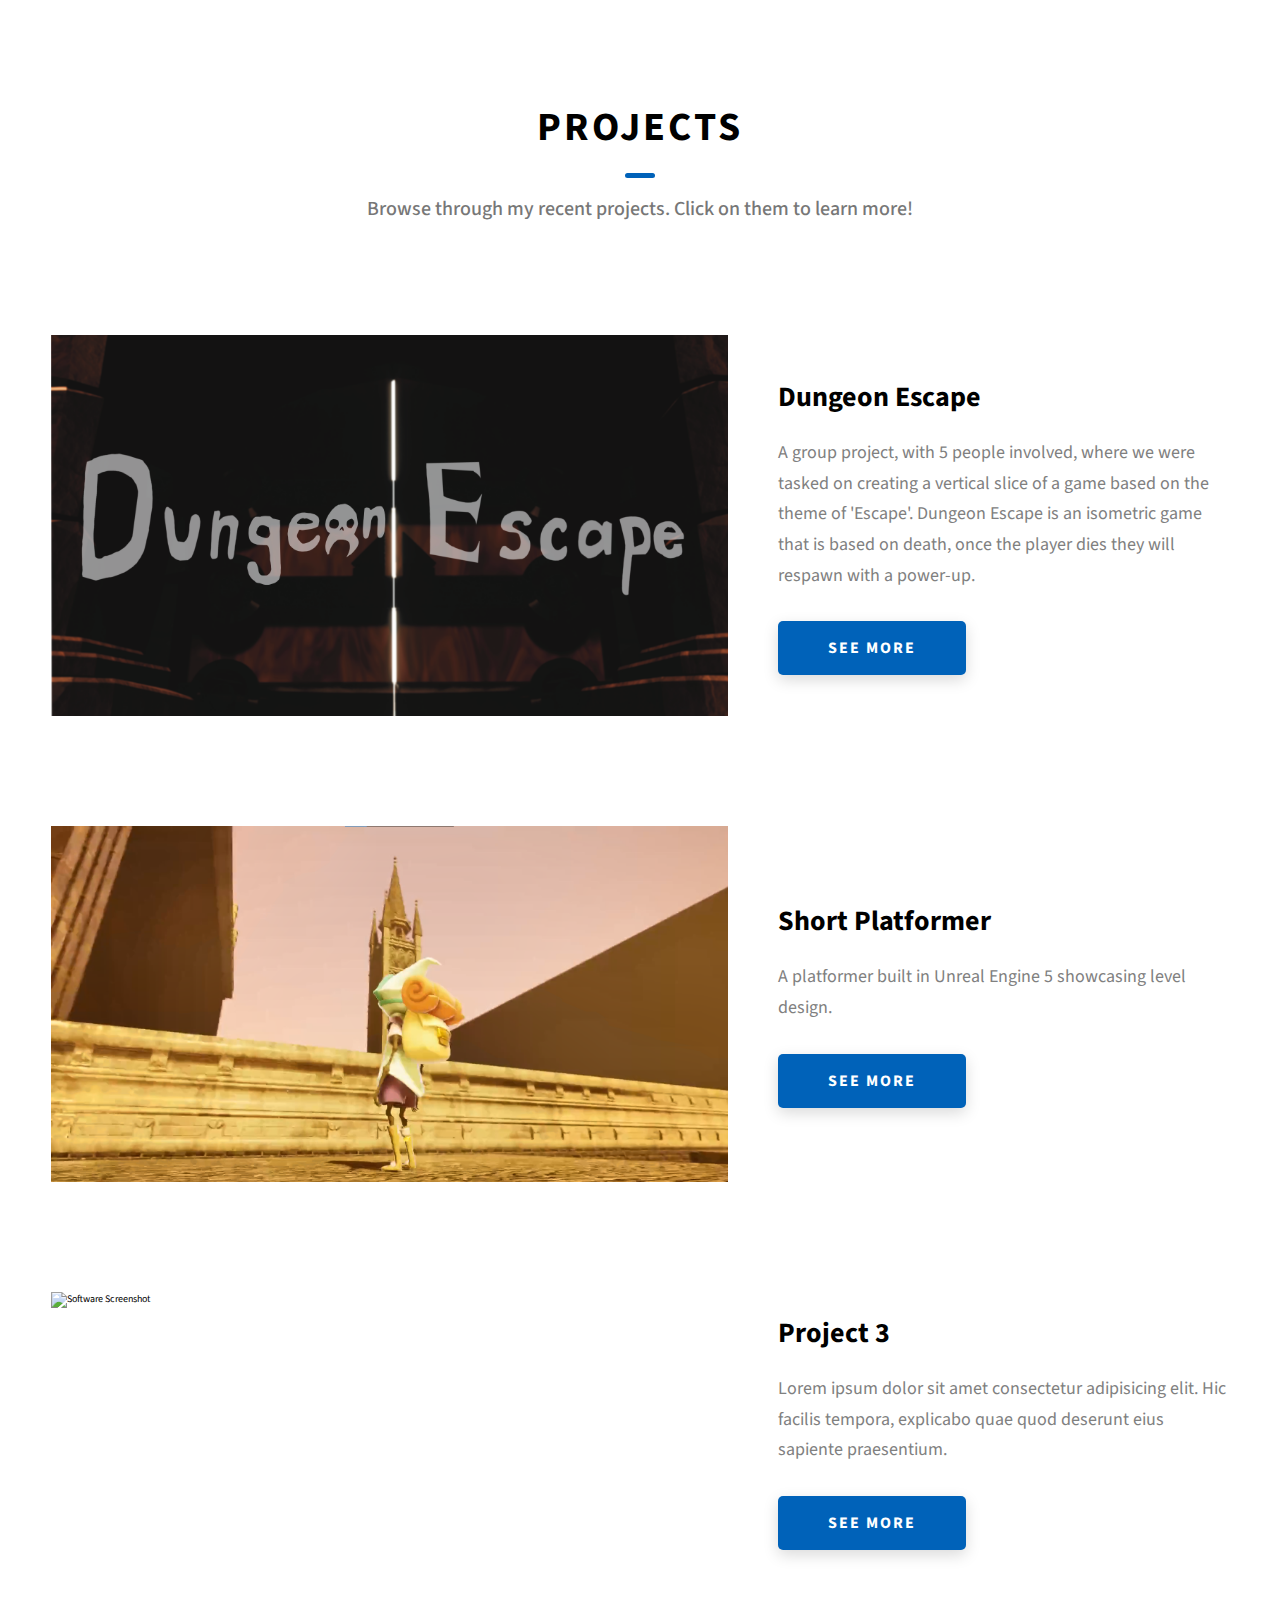
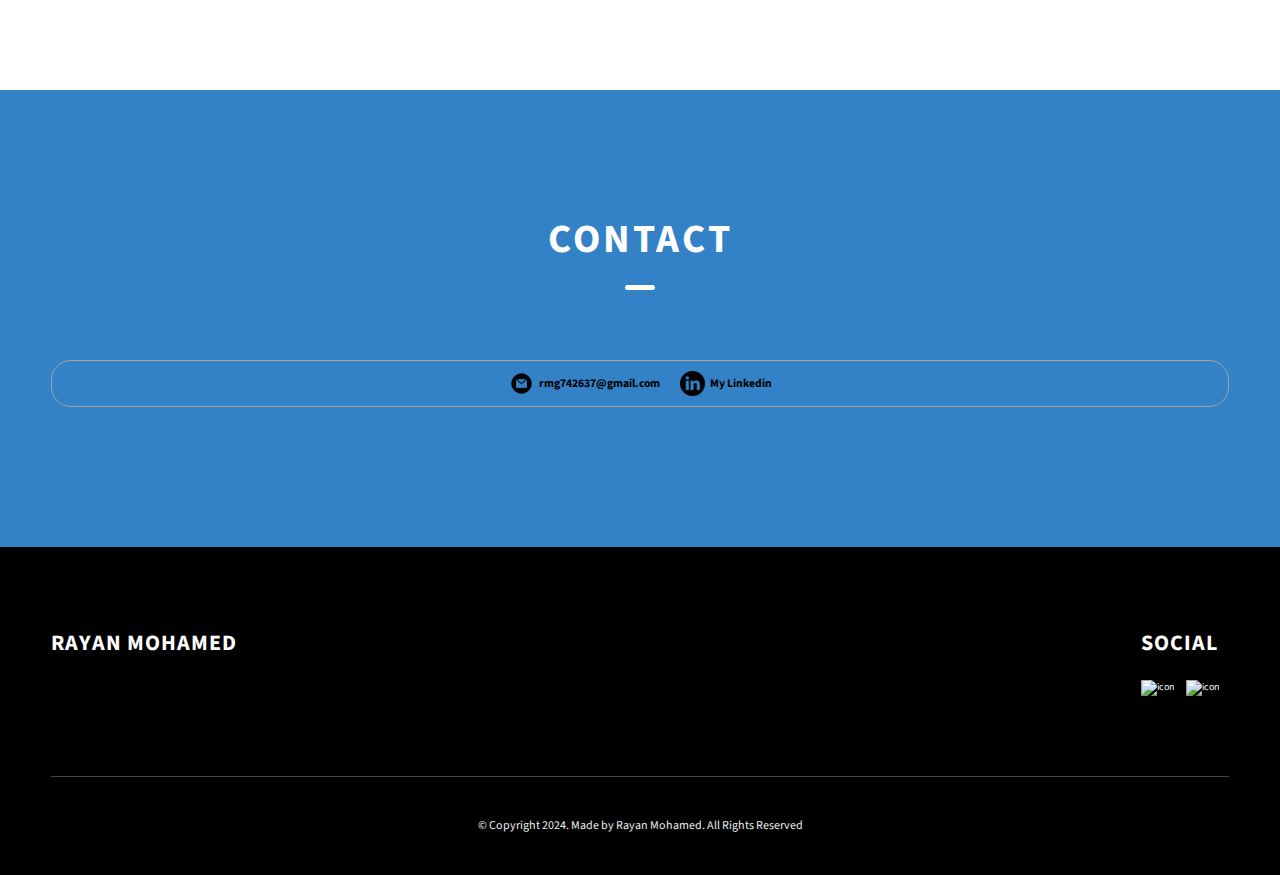
==== commit 02a17a19: "Update index.html" ====
--- a/index.html
+++ b/index.html
@@ -244,7 +244,7 @@
         </h2>
         <div class="contact-info-upper-container">
           <div class="contact-info-container">
-              <img src="./assets/png/email.png" alt="Email icon" class="icon contact-icon email-icon">
+              <img src="./assets/png/email.png" alt="Email icon" class="icon email-icon">
               <h3><a href="rmg742637@gmail.com">rmg742637@gmail.com</a></h3>
           </div>
           <div class="contact-info-container">
--- a/css/style.css
+++ b/css/style.css
@@ -427,6 +427,7 @@
       
 .contact-icon {
           cursor: default;
+          height: 2.5rem;
   }
       
  .email-icon {
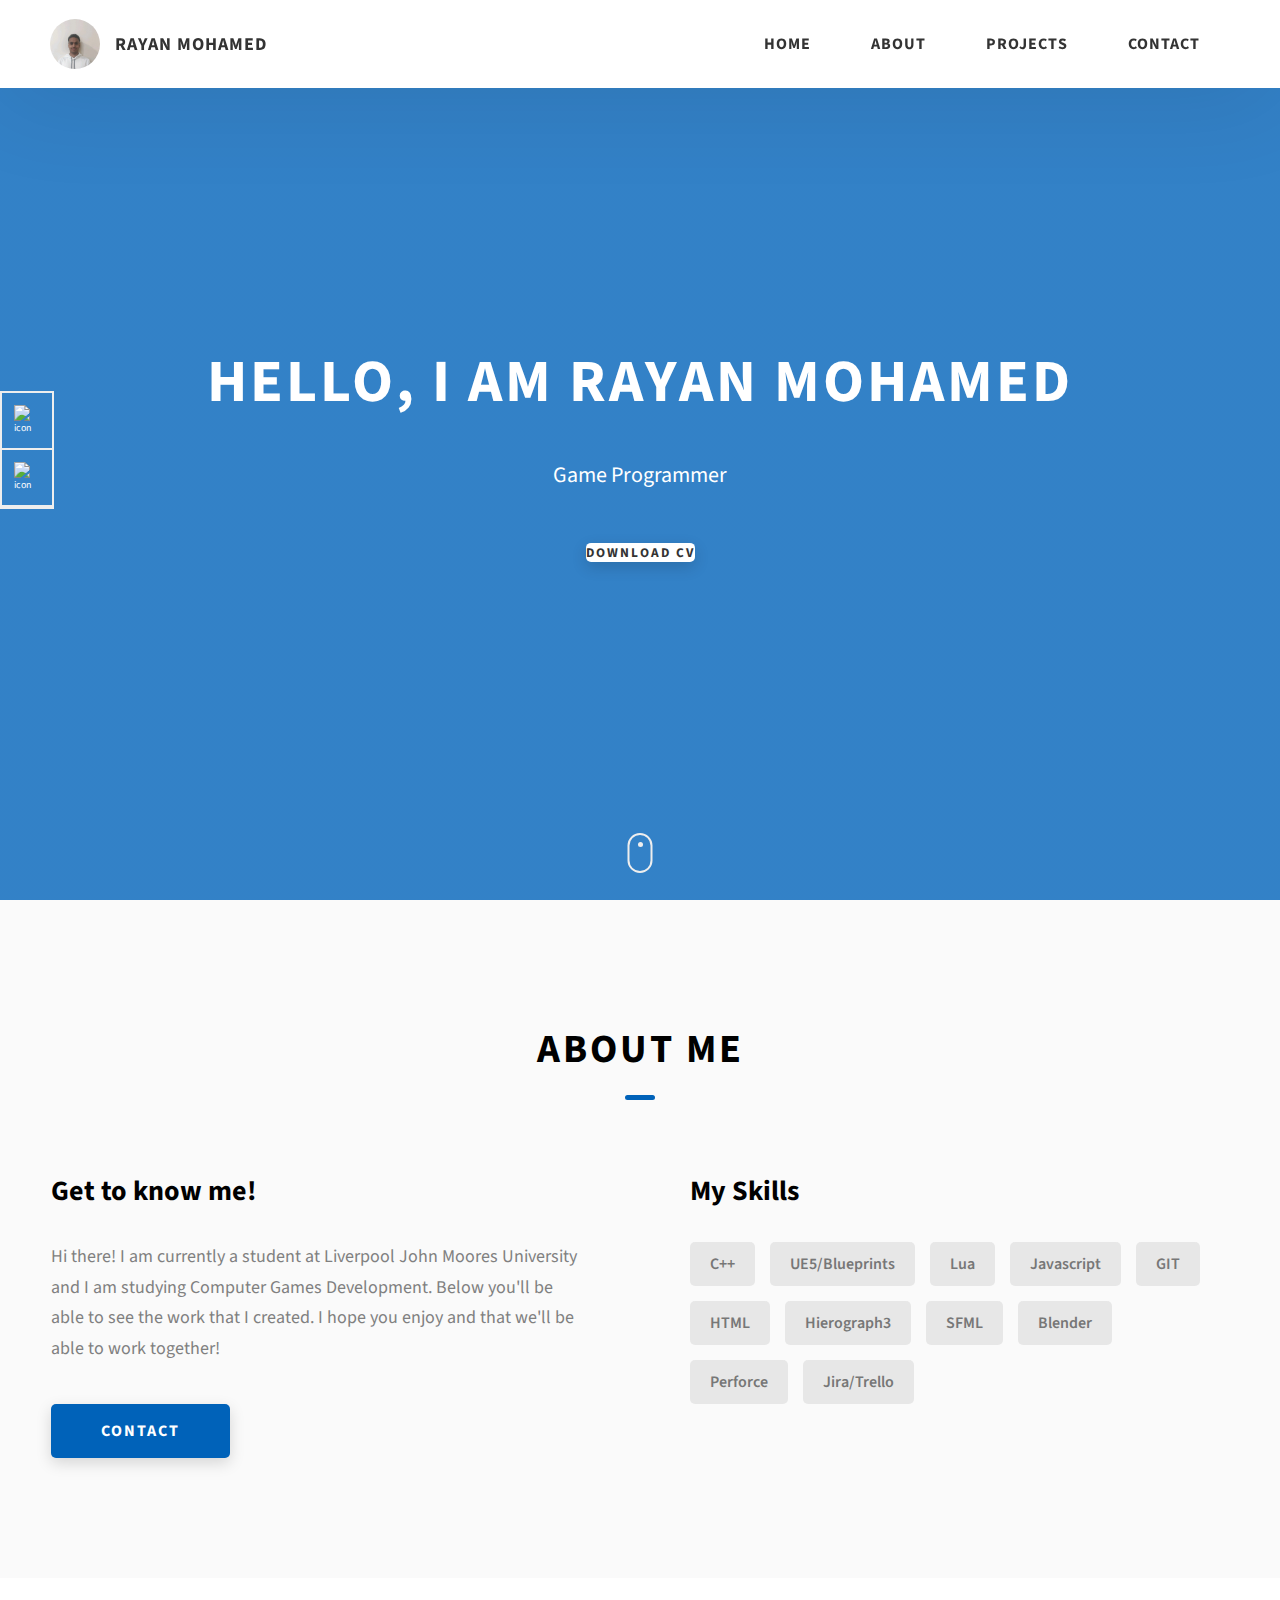
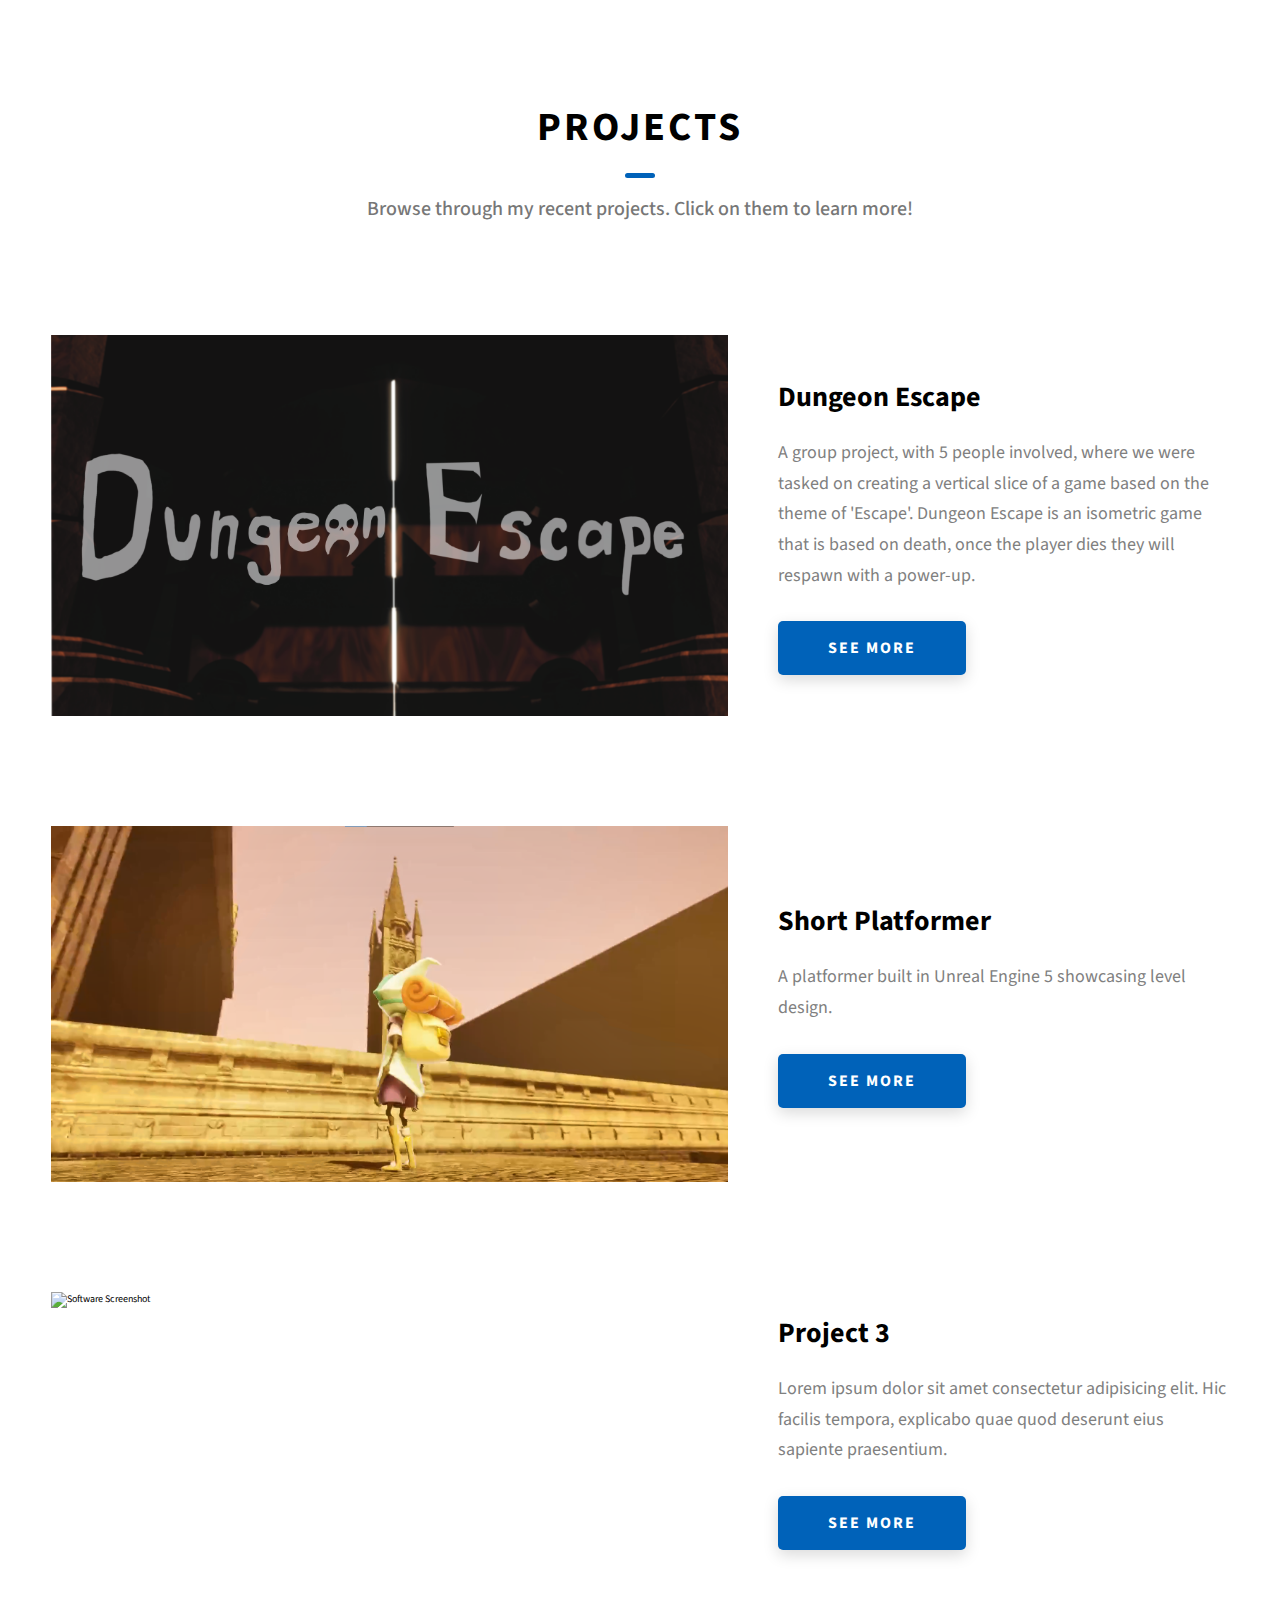
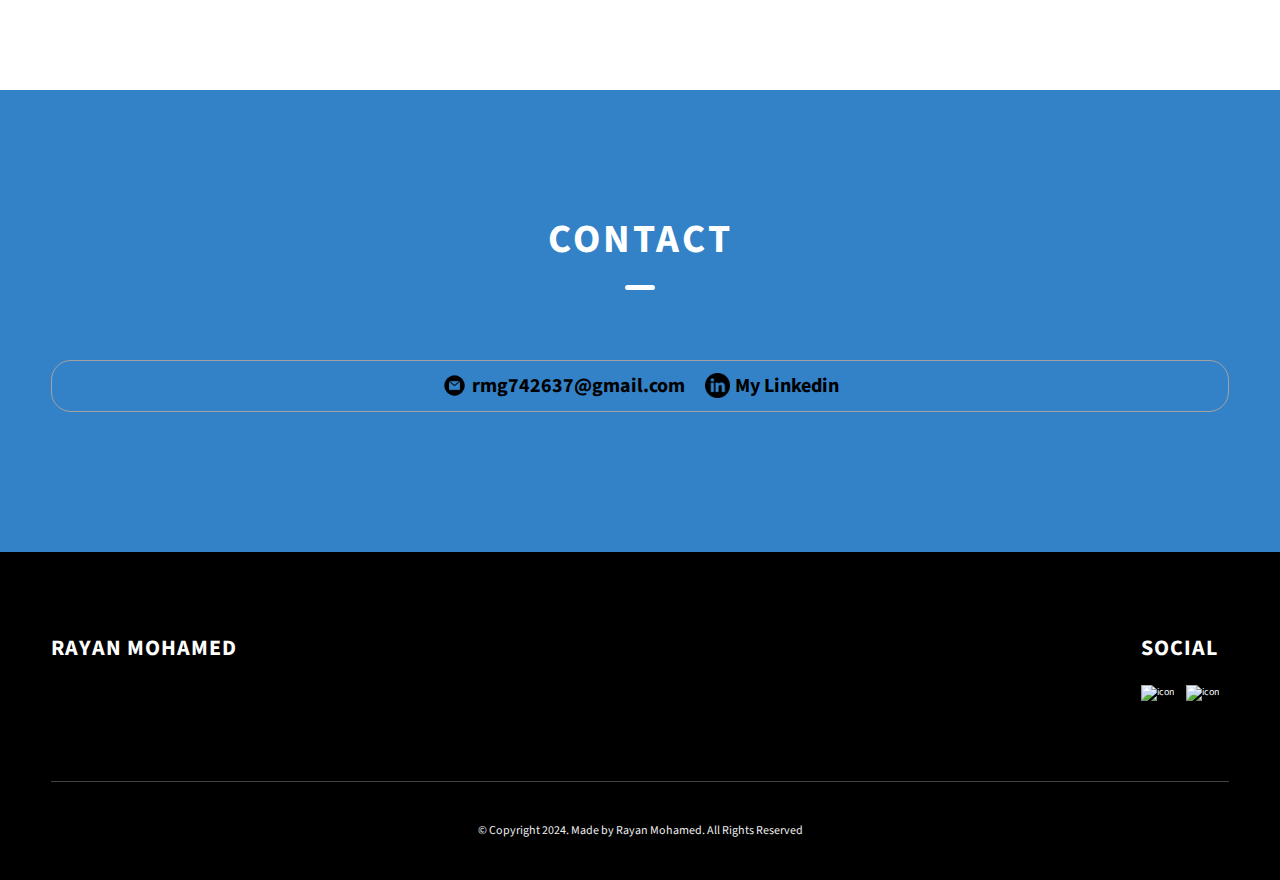
==== commit ce74a66b: "Update index.html" ====
--- a/index.html
+++ b/index.html
@@ -245,11 +245,11 @@
         <div class="contact-info-upper-container">
           <div class="contact-info-container">
               <img src="./assets/png/email.png" alt="Email icon" class="icon email-icon">
-              <h3><a href="rmg742637@gmail.com">rmg742637@gmail.com</a></h3>
+              <h1><a href="rmg742637@gmail.com">rmg742637@gmail.com</a></h1>
           </div>
           <div class="contact-info-container">
               <img src="./assets/png/linkedin.png" alt="Linkedin icon" class="icon contact-icon">
-              <h3><a href="https://www.linkedin.com/in/rayan-mohamed-969b9b220">My Linkedin</a></h3>
+              <h1><a href="https://www.linkedin.com/in/rayan-mohamed-969b9b220">My Linkedin</a></h1>
           </div>
       </div>
     </section>
--- a/css/style.css
+++ b/css/style.css
@@ -422,7 +422,7 @@
   }
       
   .contact-info-container p {
-          font-size: large;
+          font-size: smaller;
   }
       
 .contact-icon {
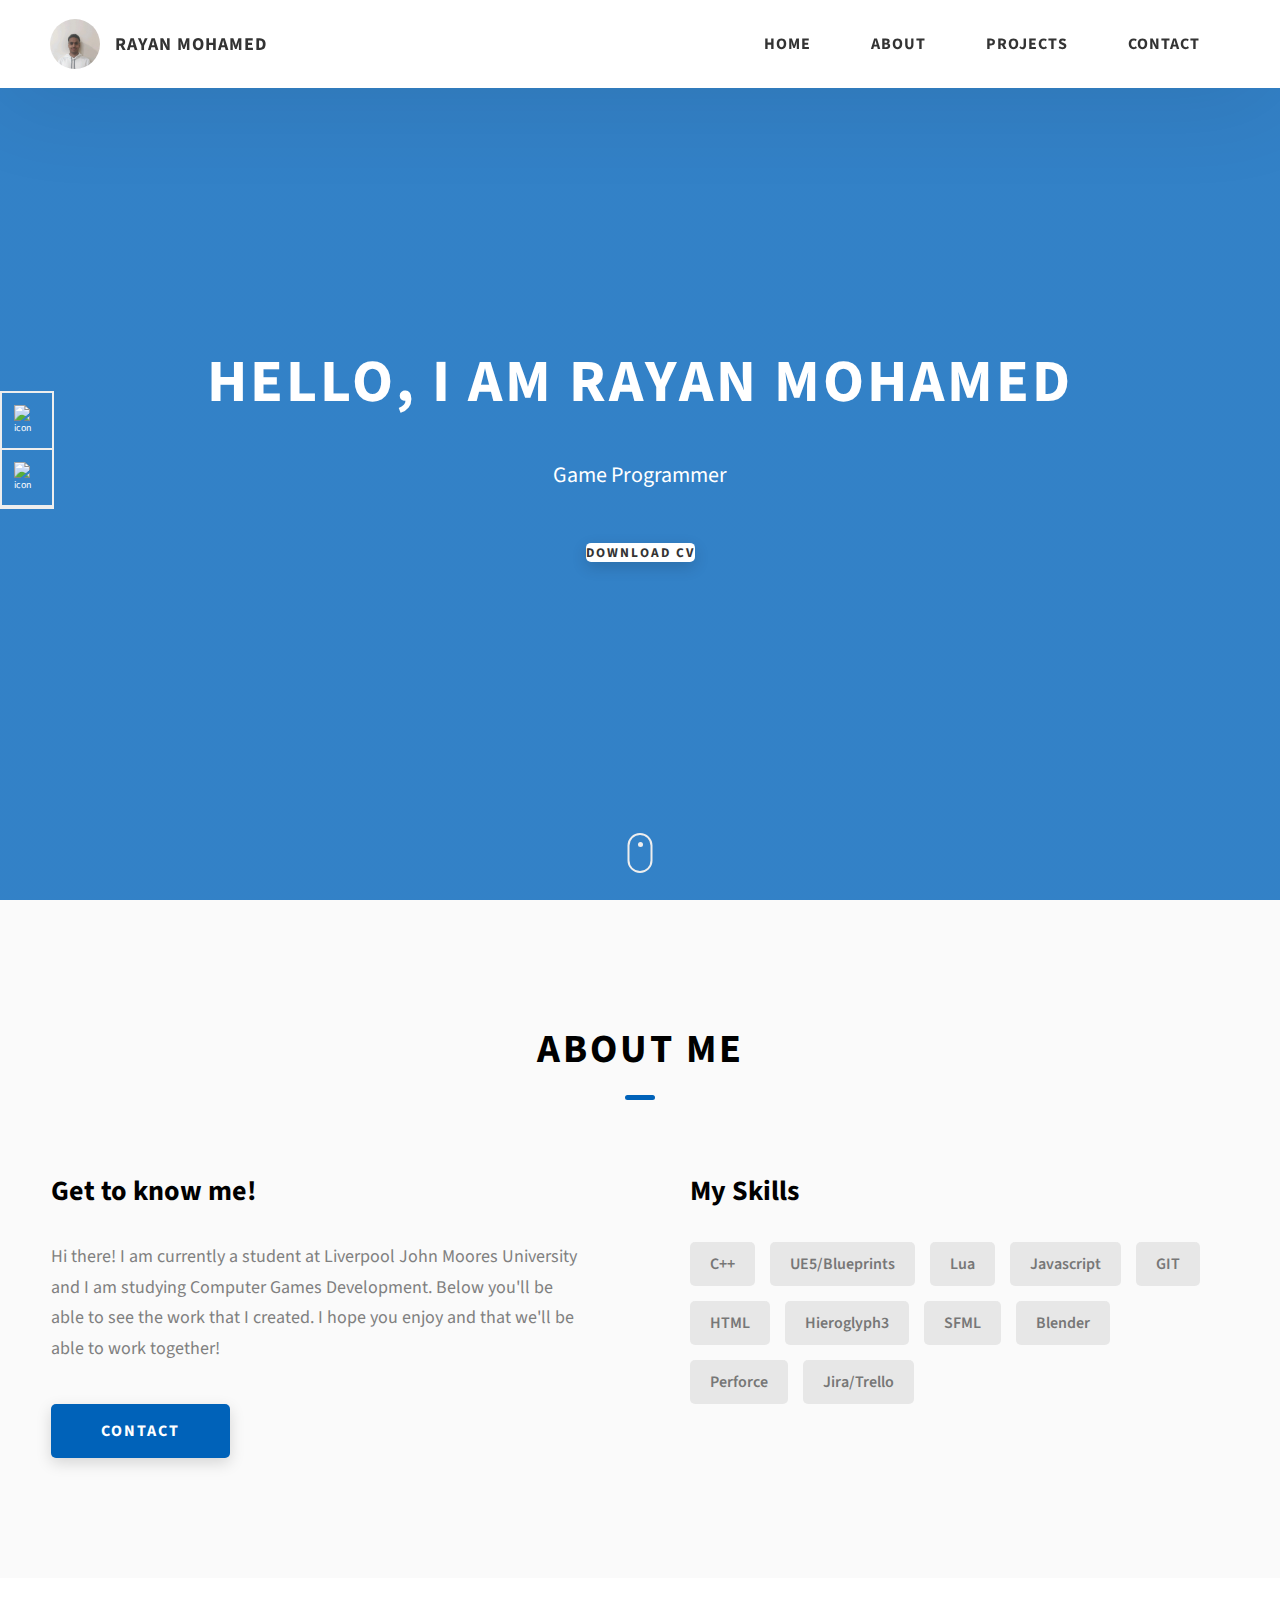
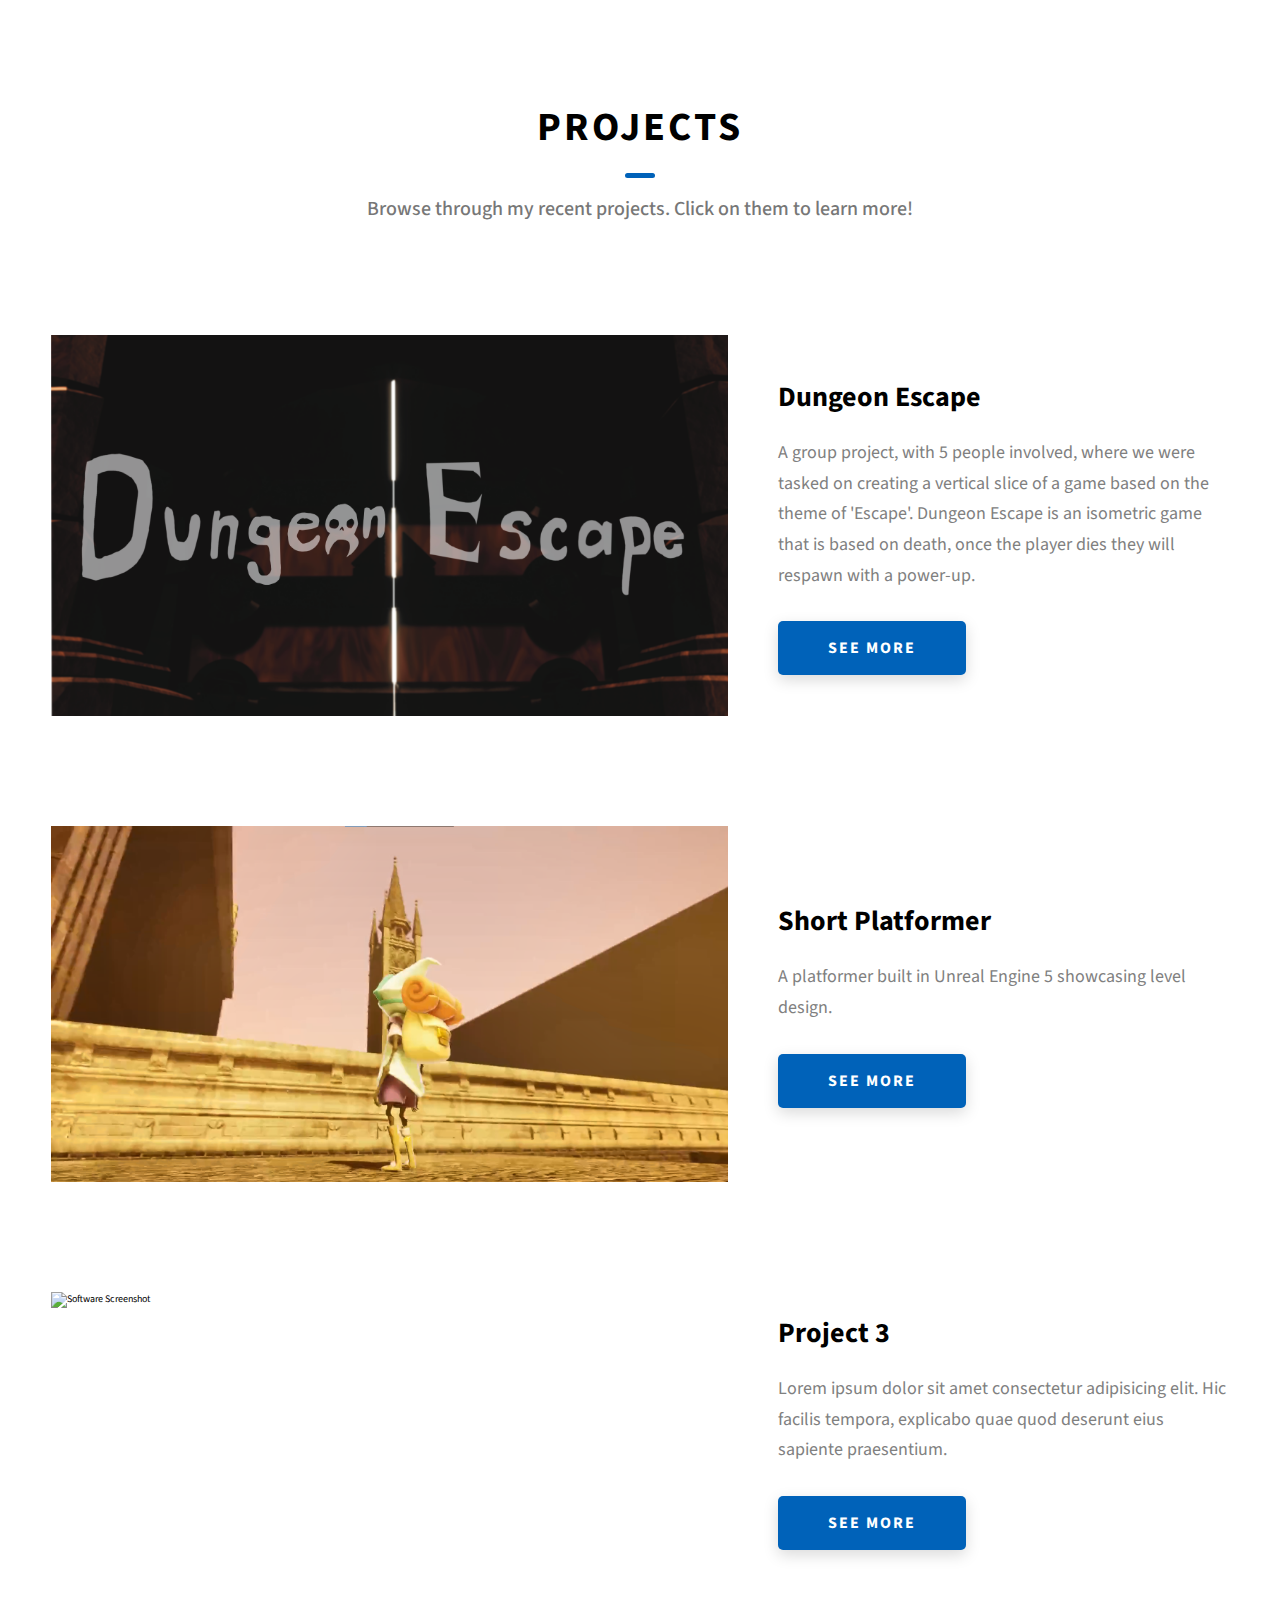
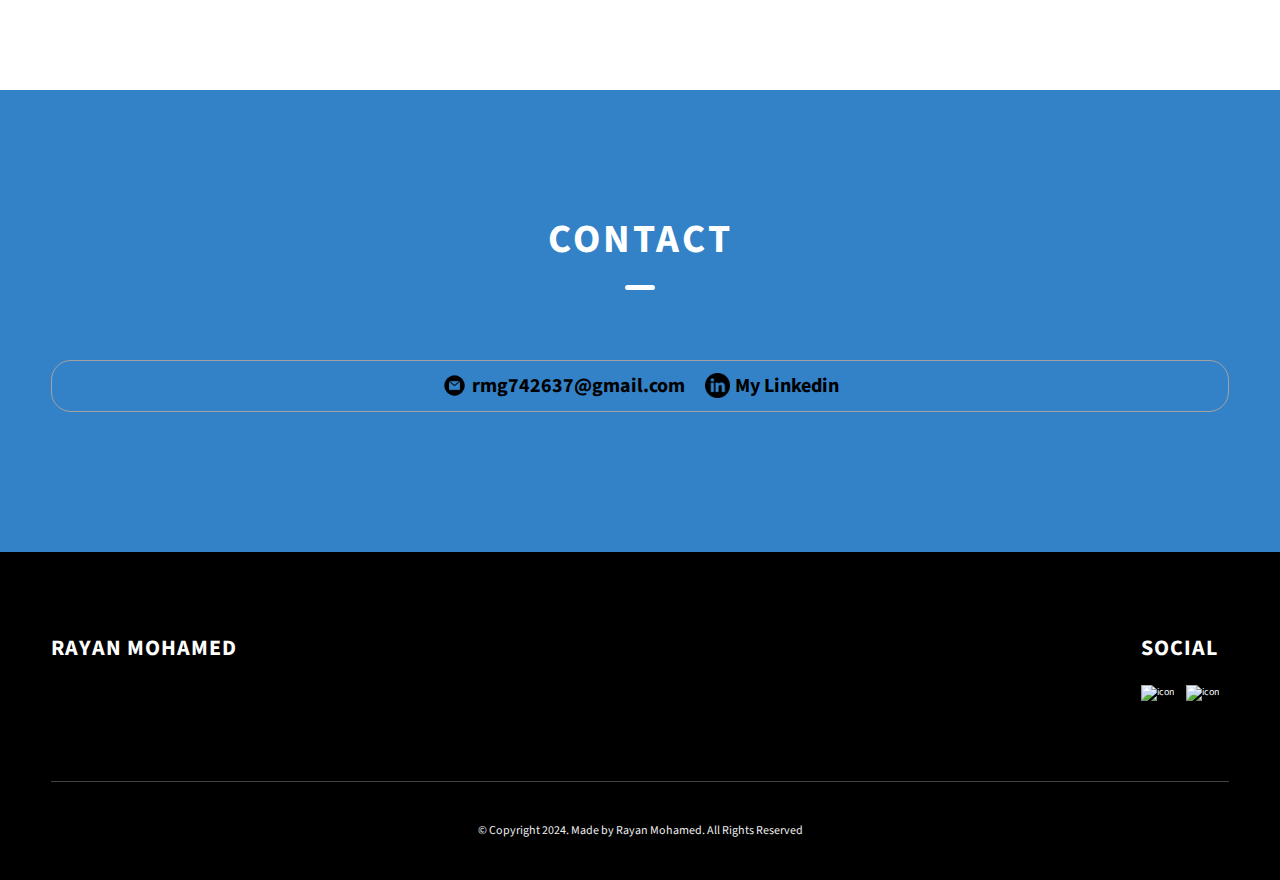
==== commit d4566017: "Update index.html" ====
--- a/index.html
+++ b/index.html
@@ -146,7 +146,7 @@
               <div class="skills__skill">Javascript</div>
               <div class="skills__skill">GIT</div>
               <div class="skills__skill">HTML</div>
-              <div class="skills__skill">Hierograph3</div>
+              <div class="skills__skill">Hieroglyph3</div>
               <div class="skills__skill">SFML</div>
               <div class="skills__skill">Blender</div>
               <div class="skills__skill">Perforce</div>
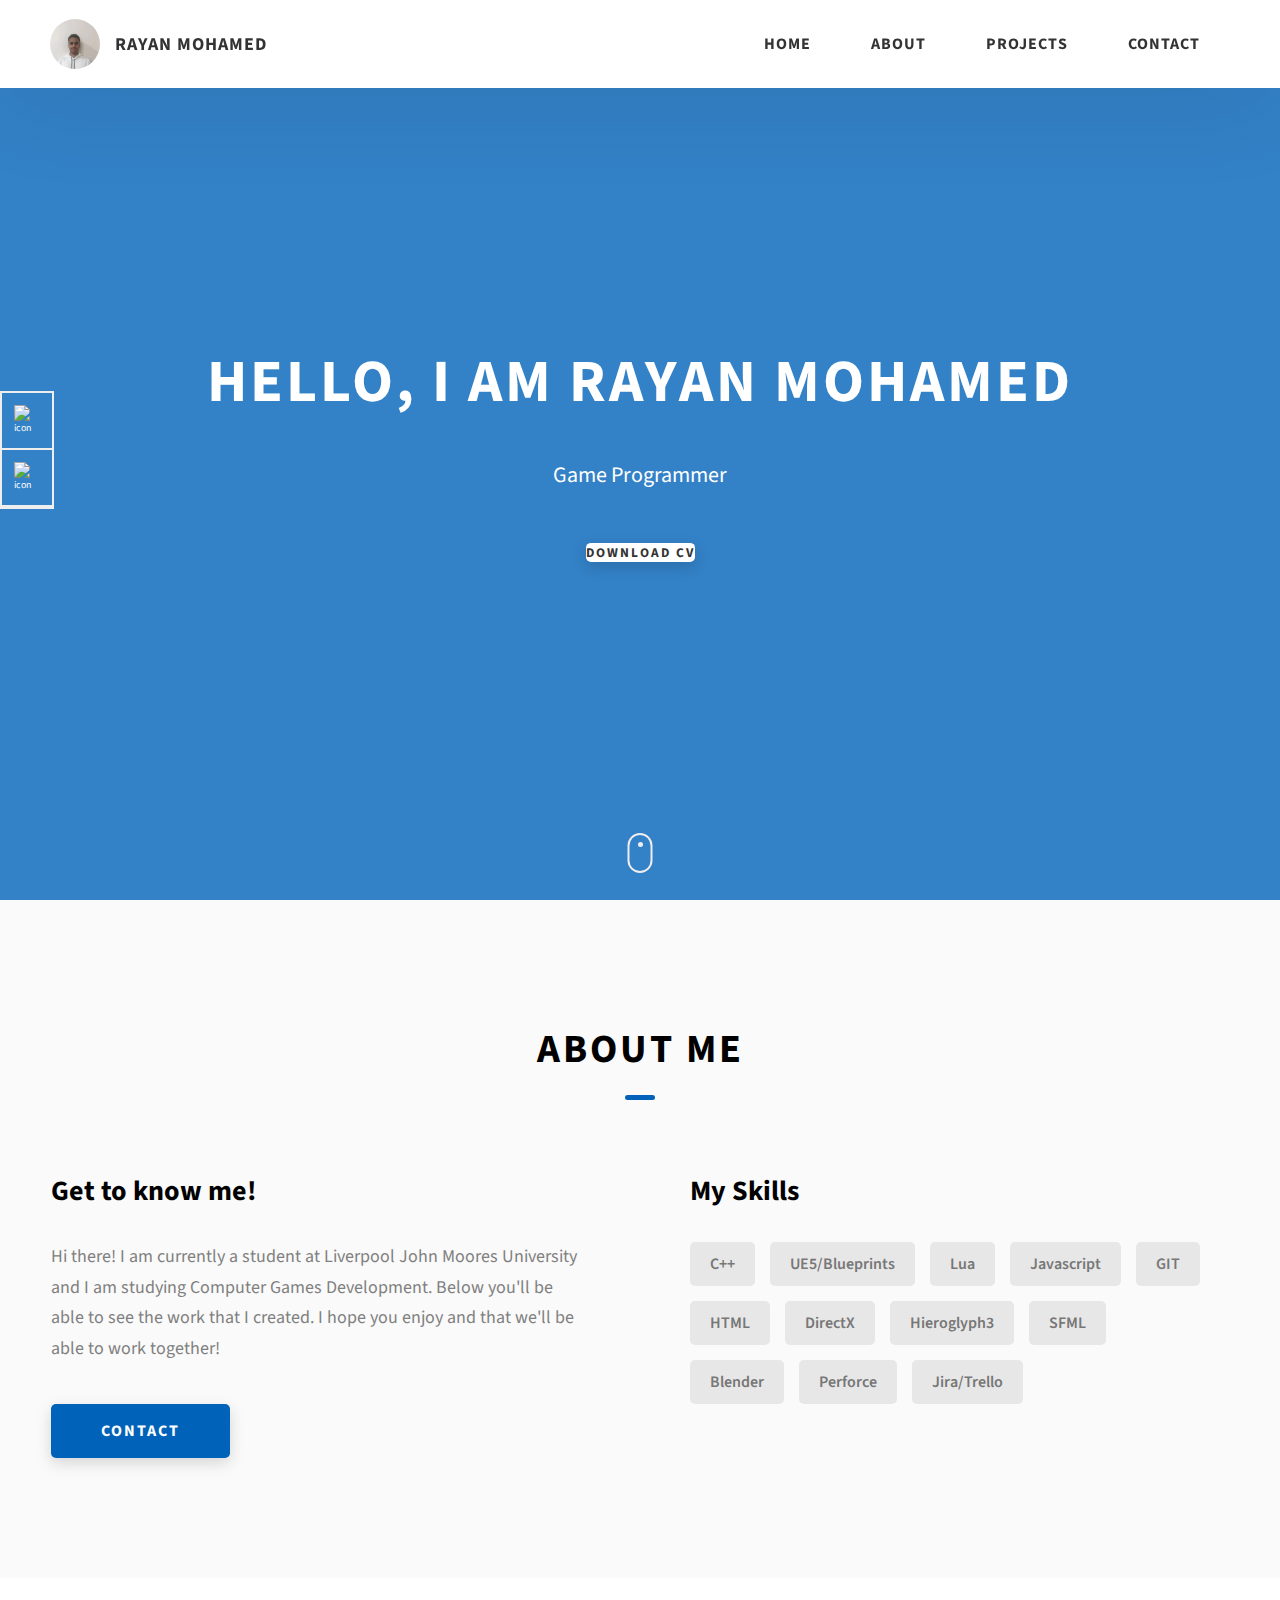
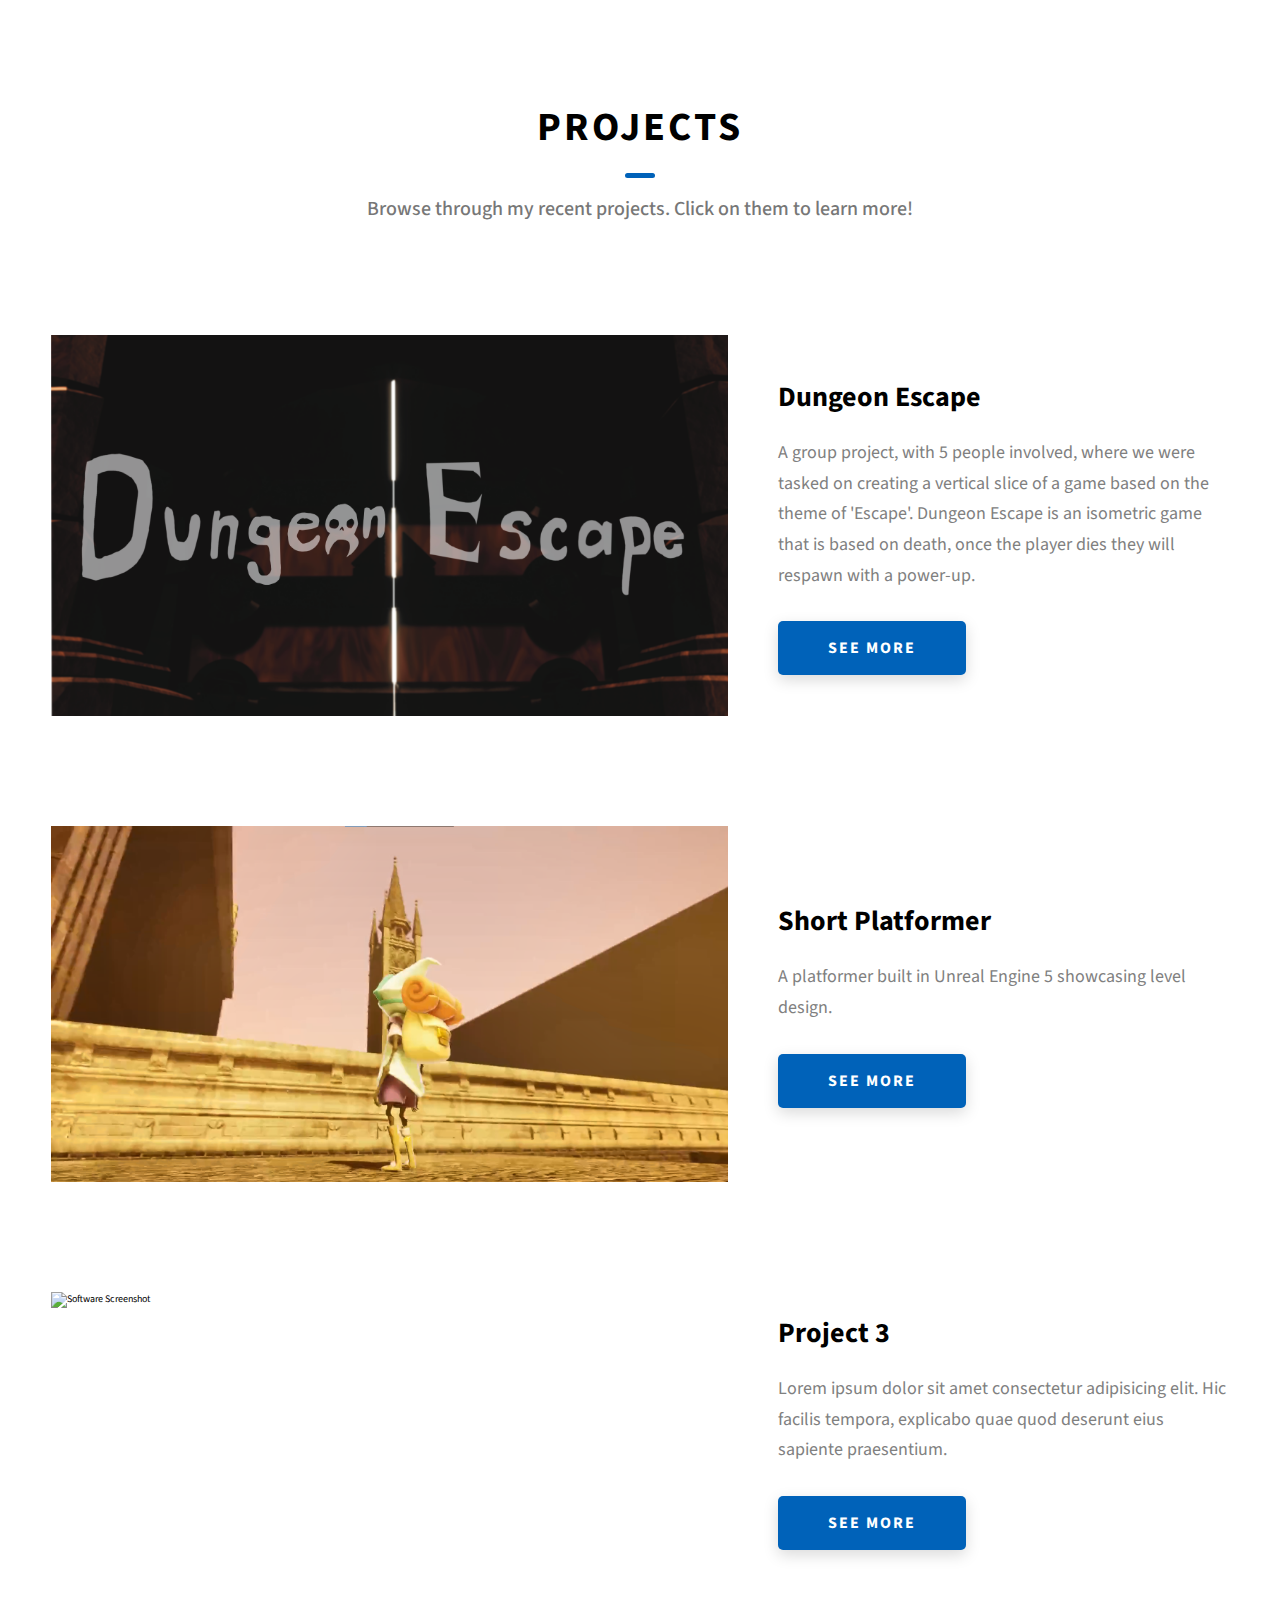
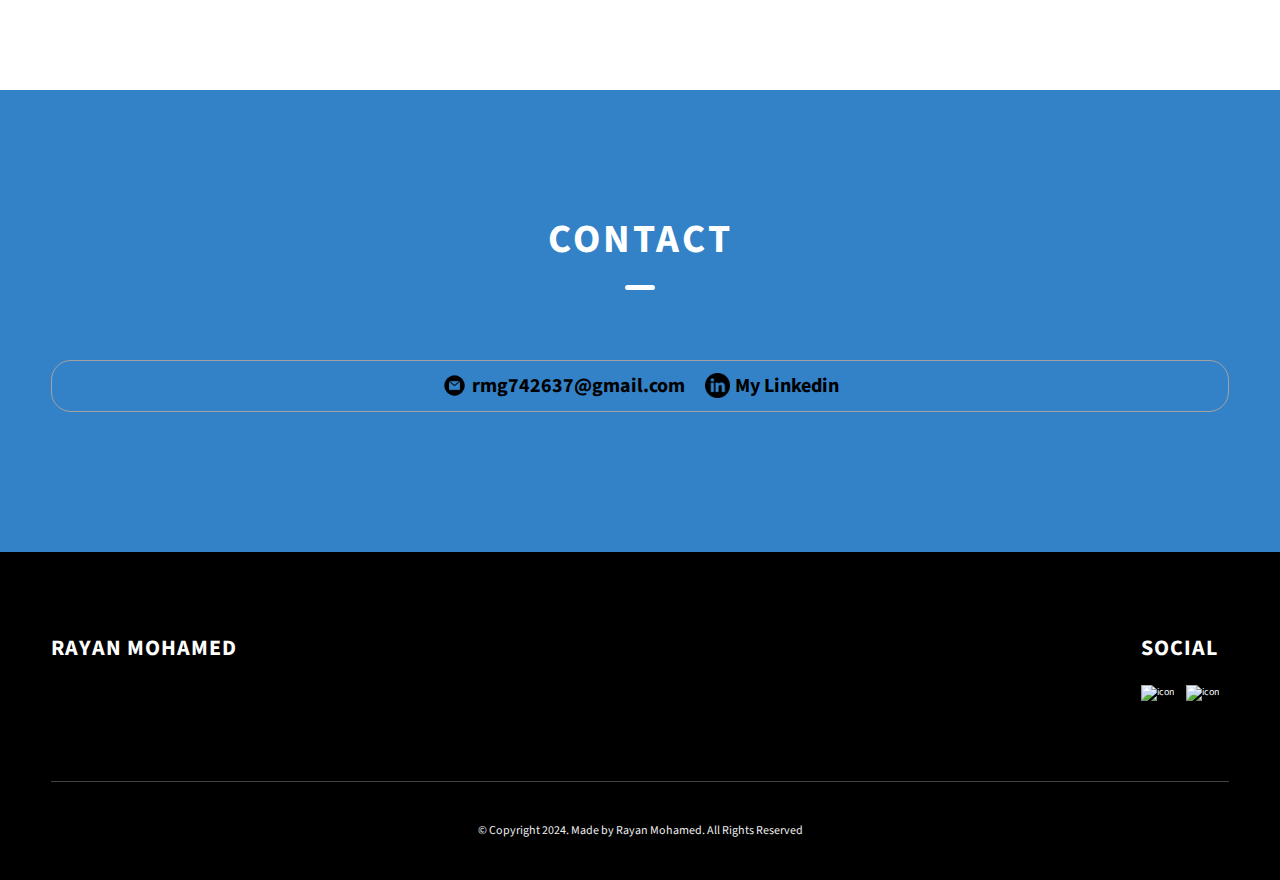
==== commit c35ee5d7: "Update index.html" ====
--- a/index.html
+++ b/index.html
@@ -146,6 +146,7 @@
               <div class="skills__skill">Javascript</div>
               <div class="skills__skill">GIT</div>
               <div class="skills__skill">HTML</div>
+              <div class="skills__skill">DirectX</div>
               <div class="skills__skill">Hieroglyph3</div>
               <div class="skills__skill">SFML</div>
               <div class="skills__skill">Blender</div>
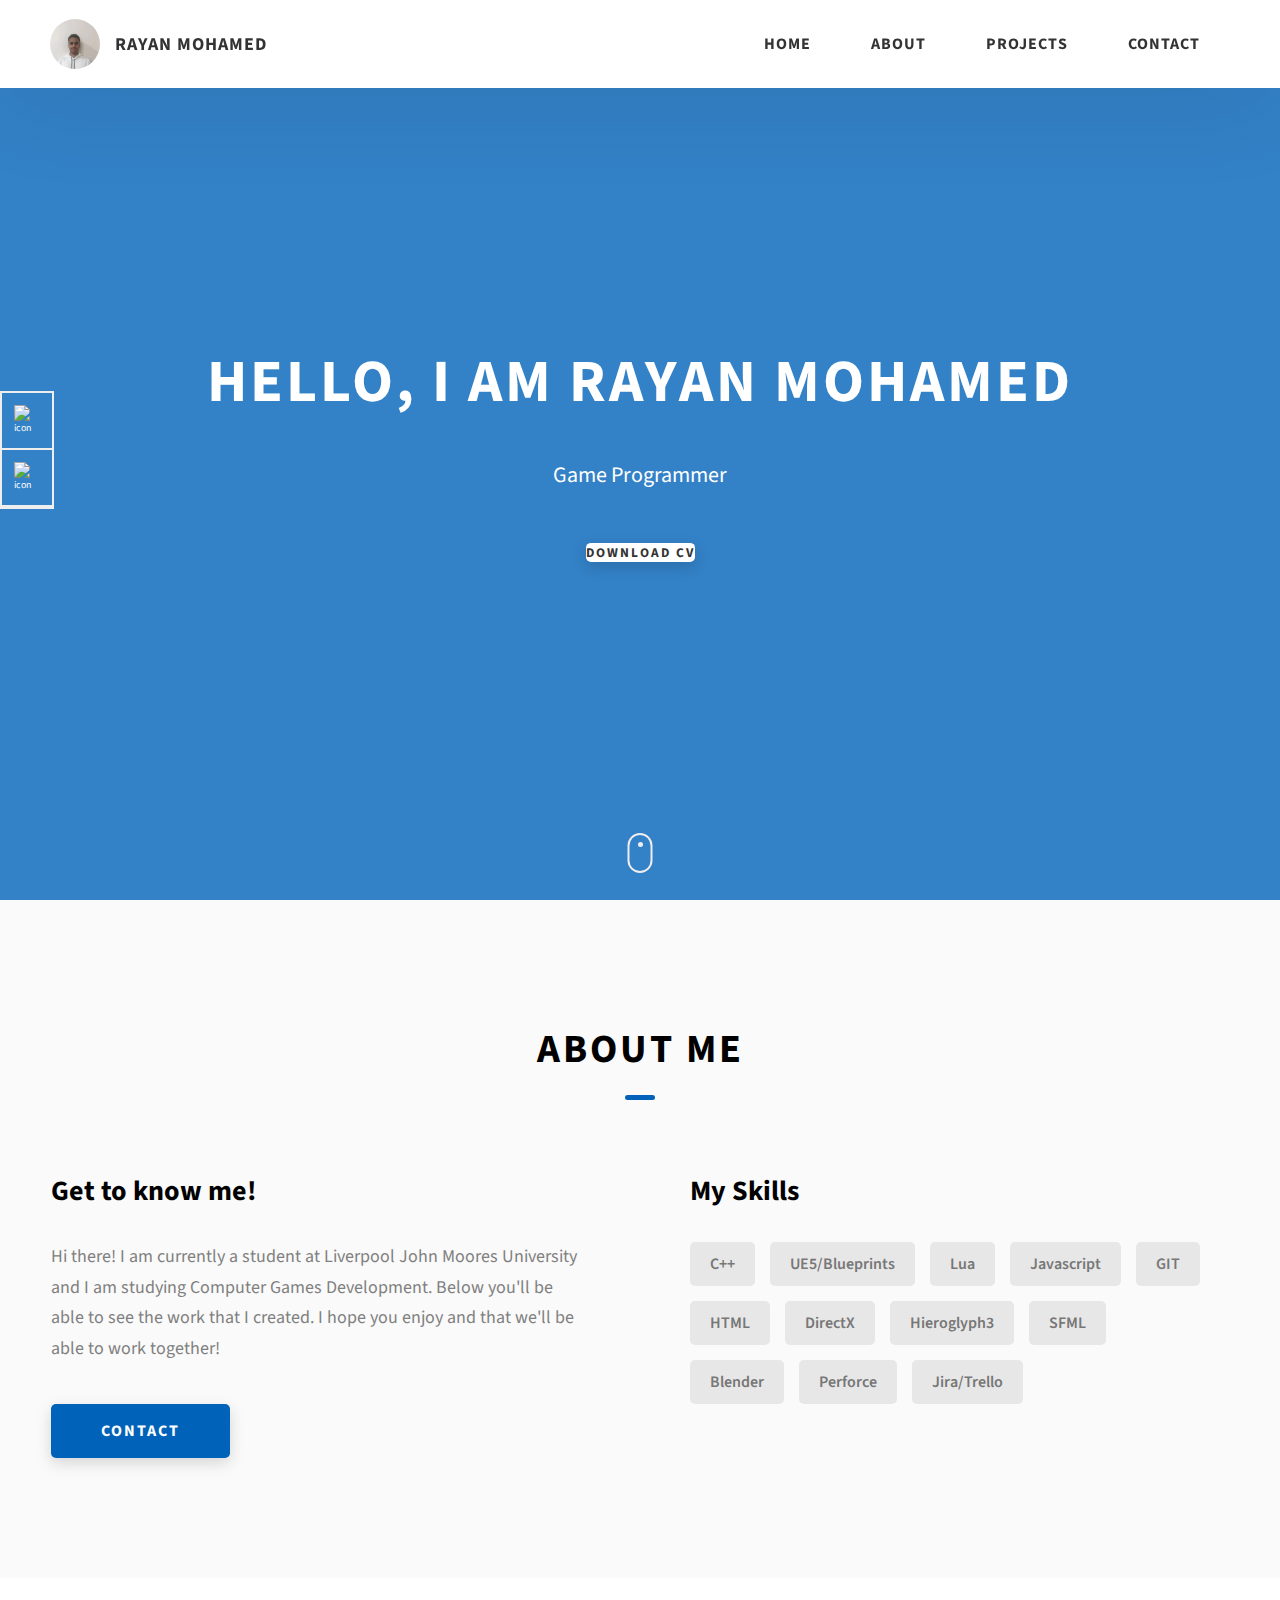
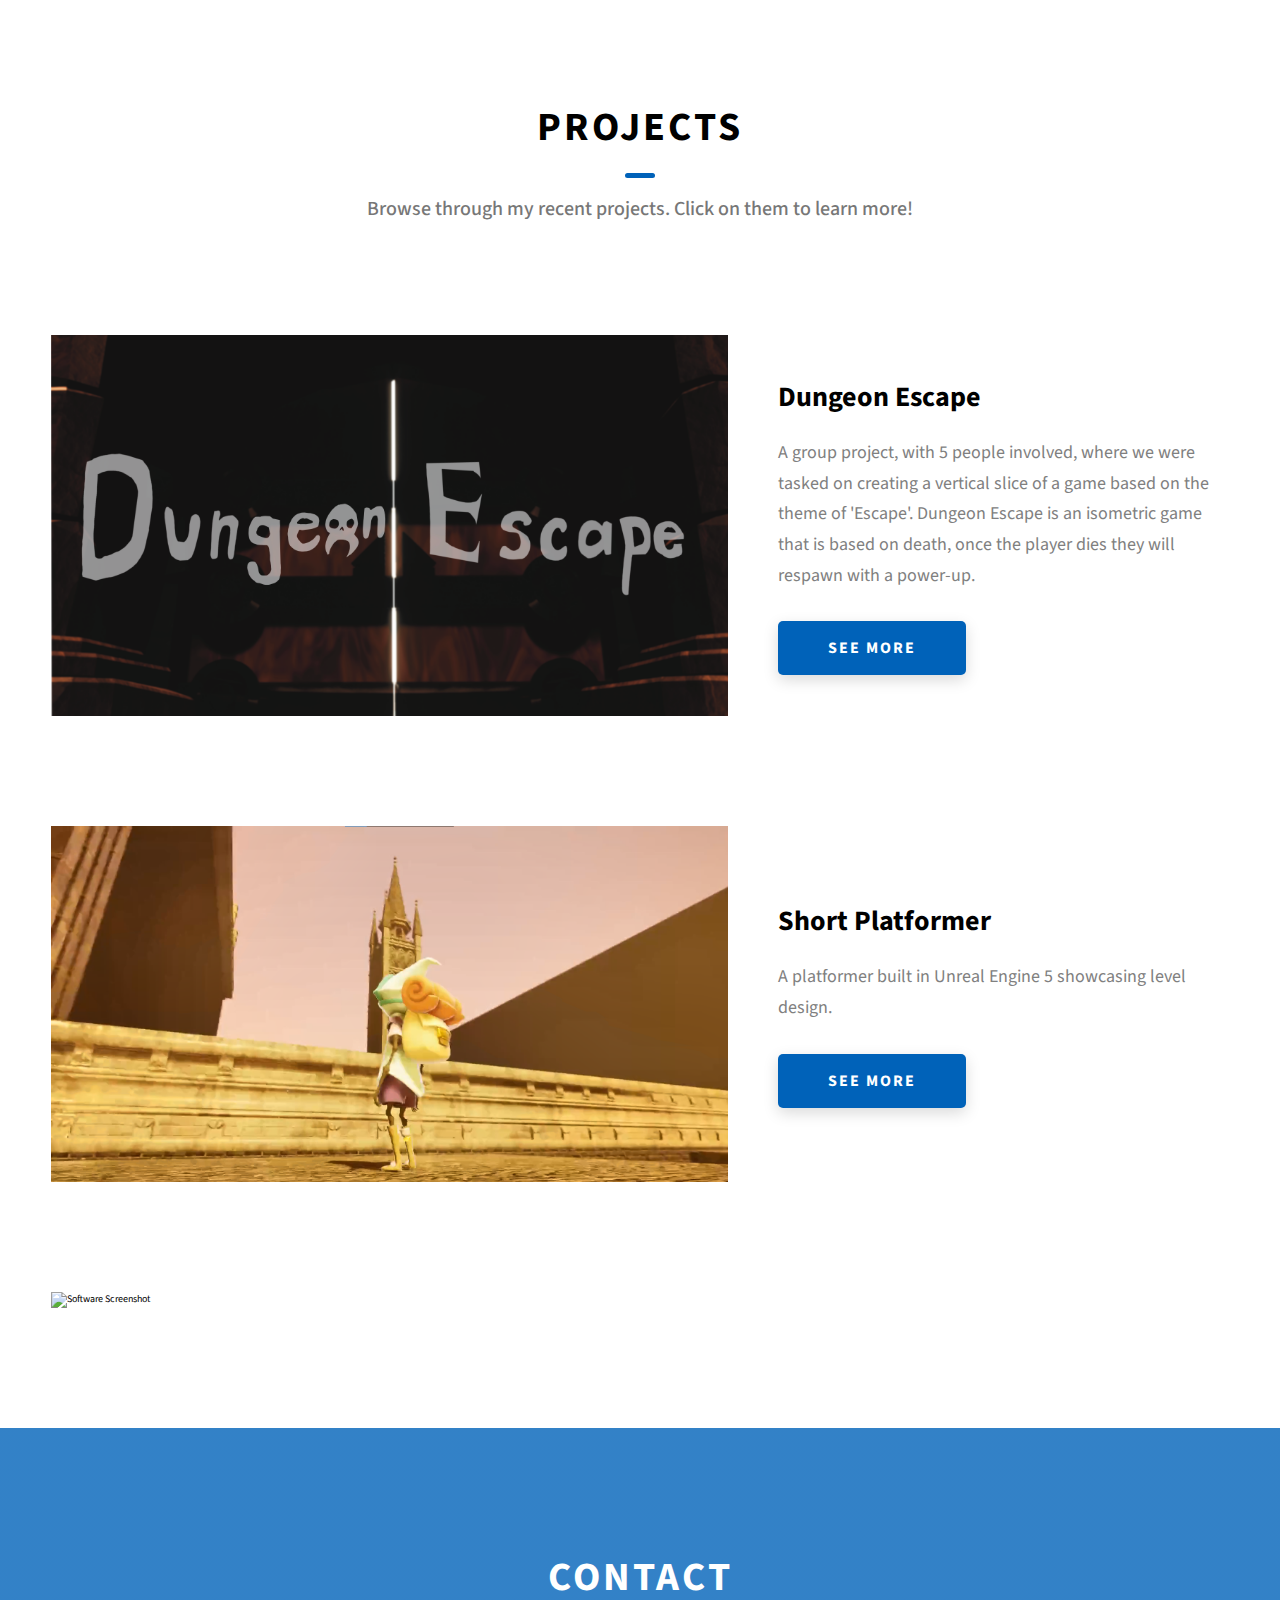
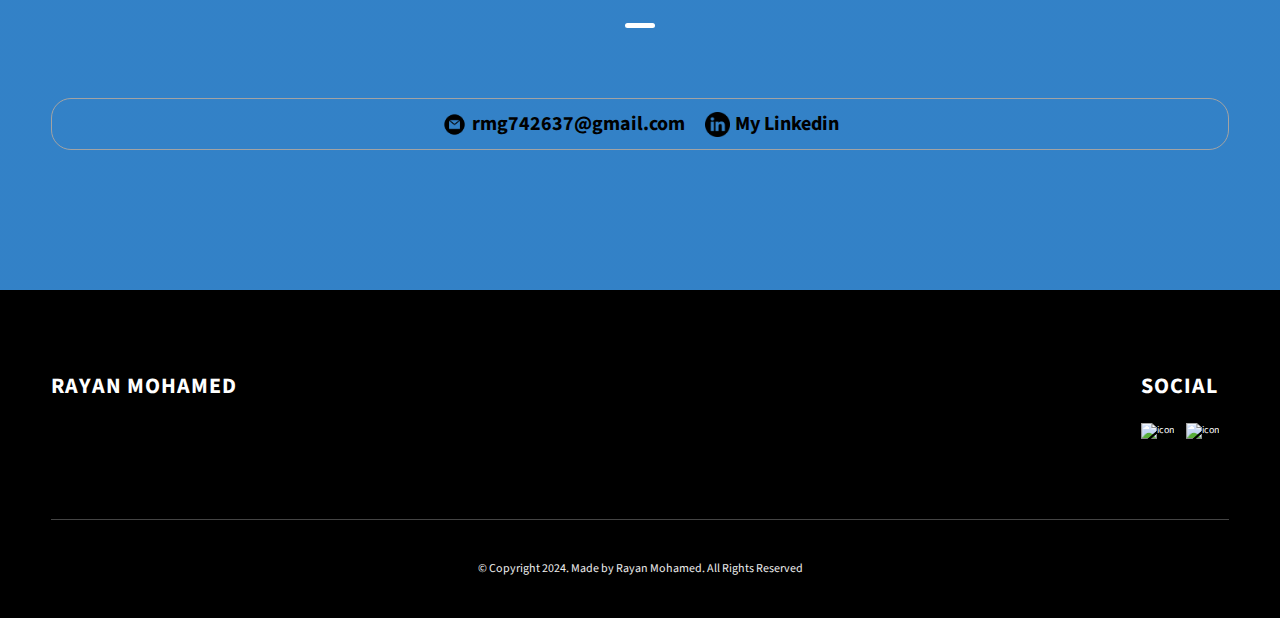
==== commit ed681cfc: "Update index.html" ====
--- a/index.html
+++ b/index.html
@@ -220,7 +220,7 @@
                 loading="lazy"
               />
             </div>
-            <div class="projects__row-content">
+           <!-- <div class="projects__row-content">
               <h3 class="projects__row-content-title">Project 3</h3>
               <p class="projects__row-content-desc">
                 Lorem ipsum dolor sit amet consectetur adipisicing elit. Hic
@@ -233,7 +233,7 @@
                 target="_blank"
                 >See More</a
               >
-            </div>
+            </div> -->
           </div>
         </div>
       </div>
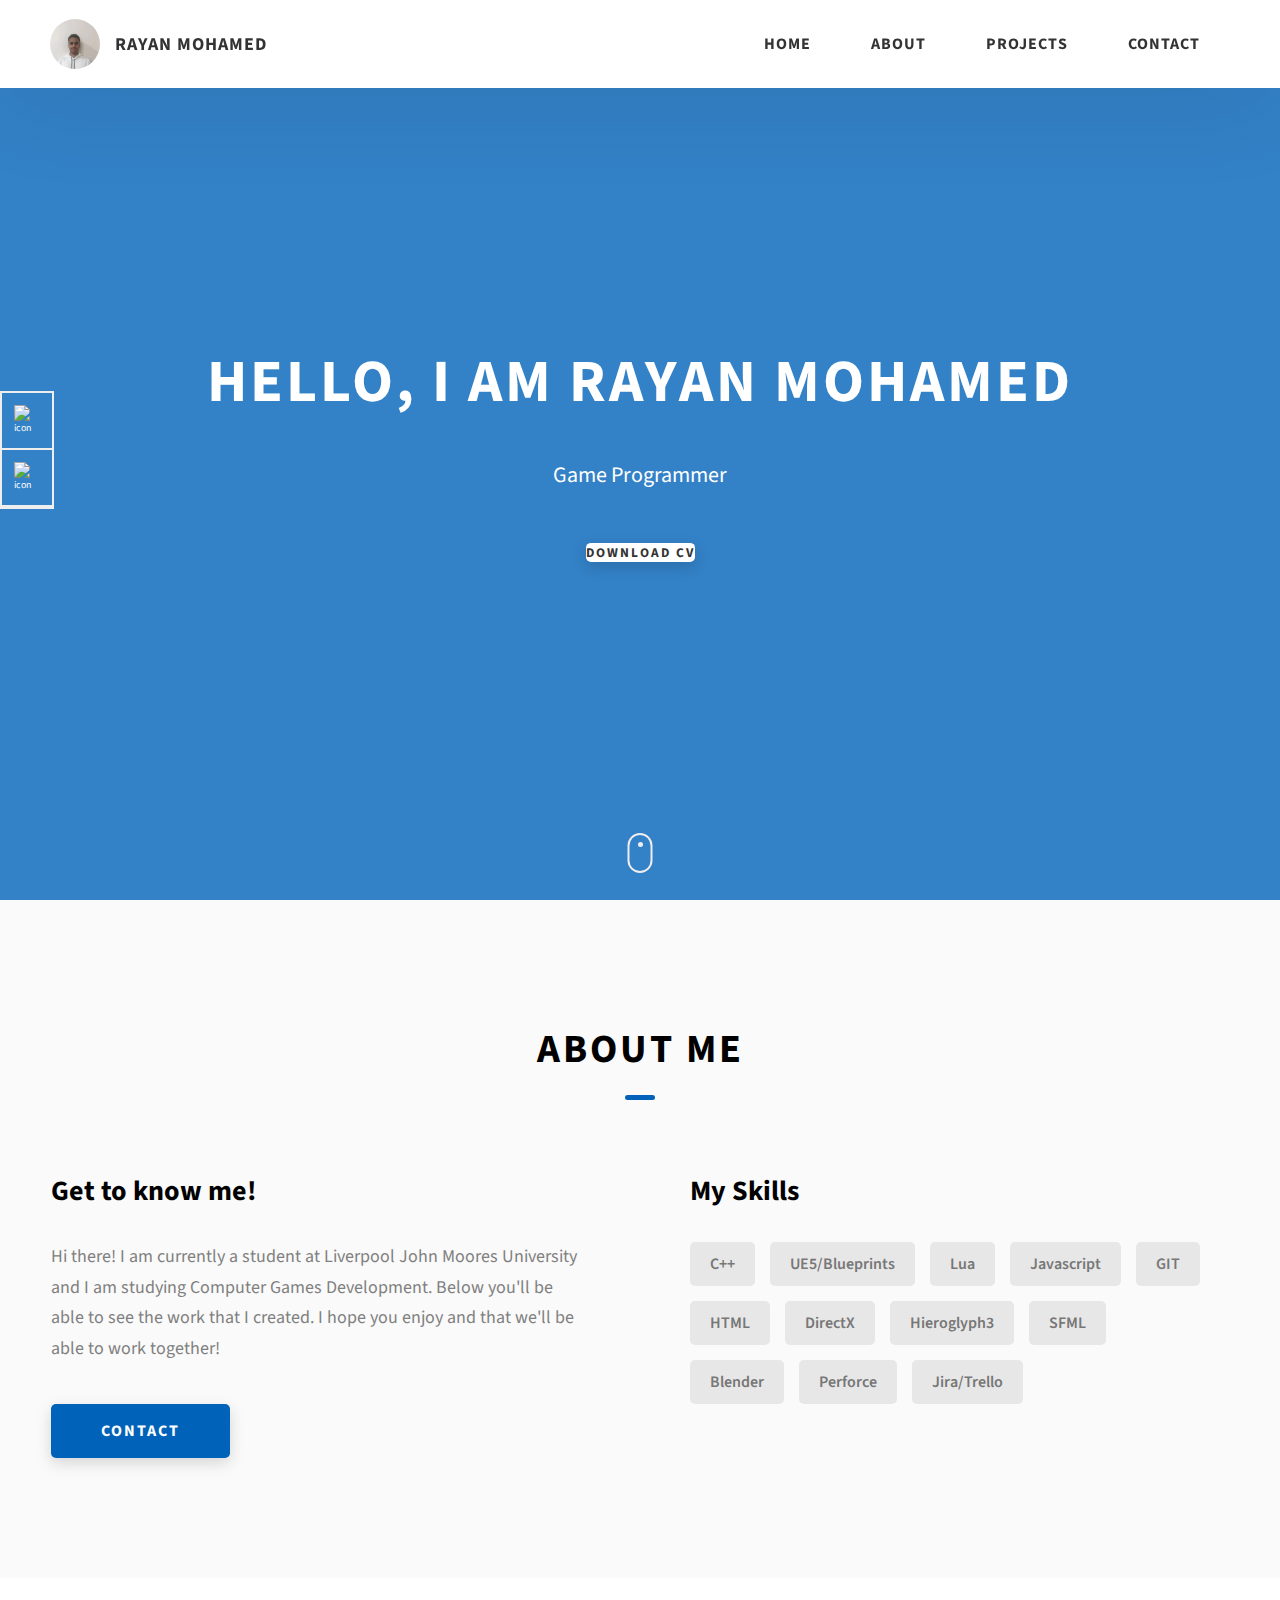
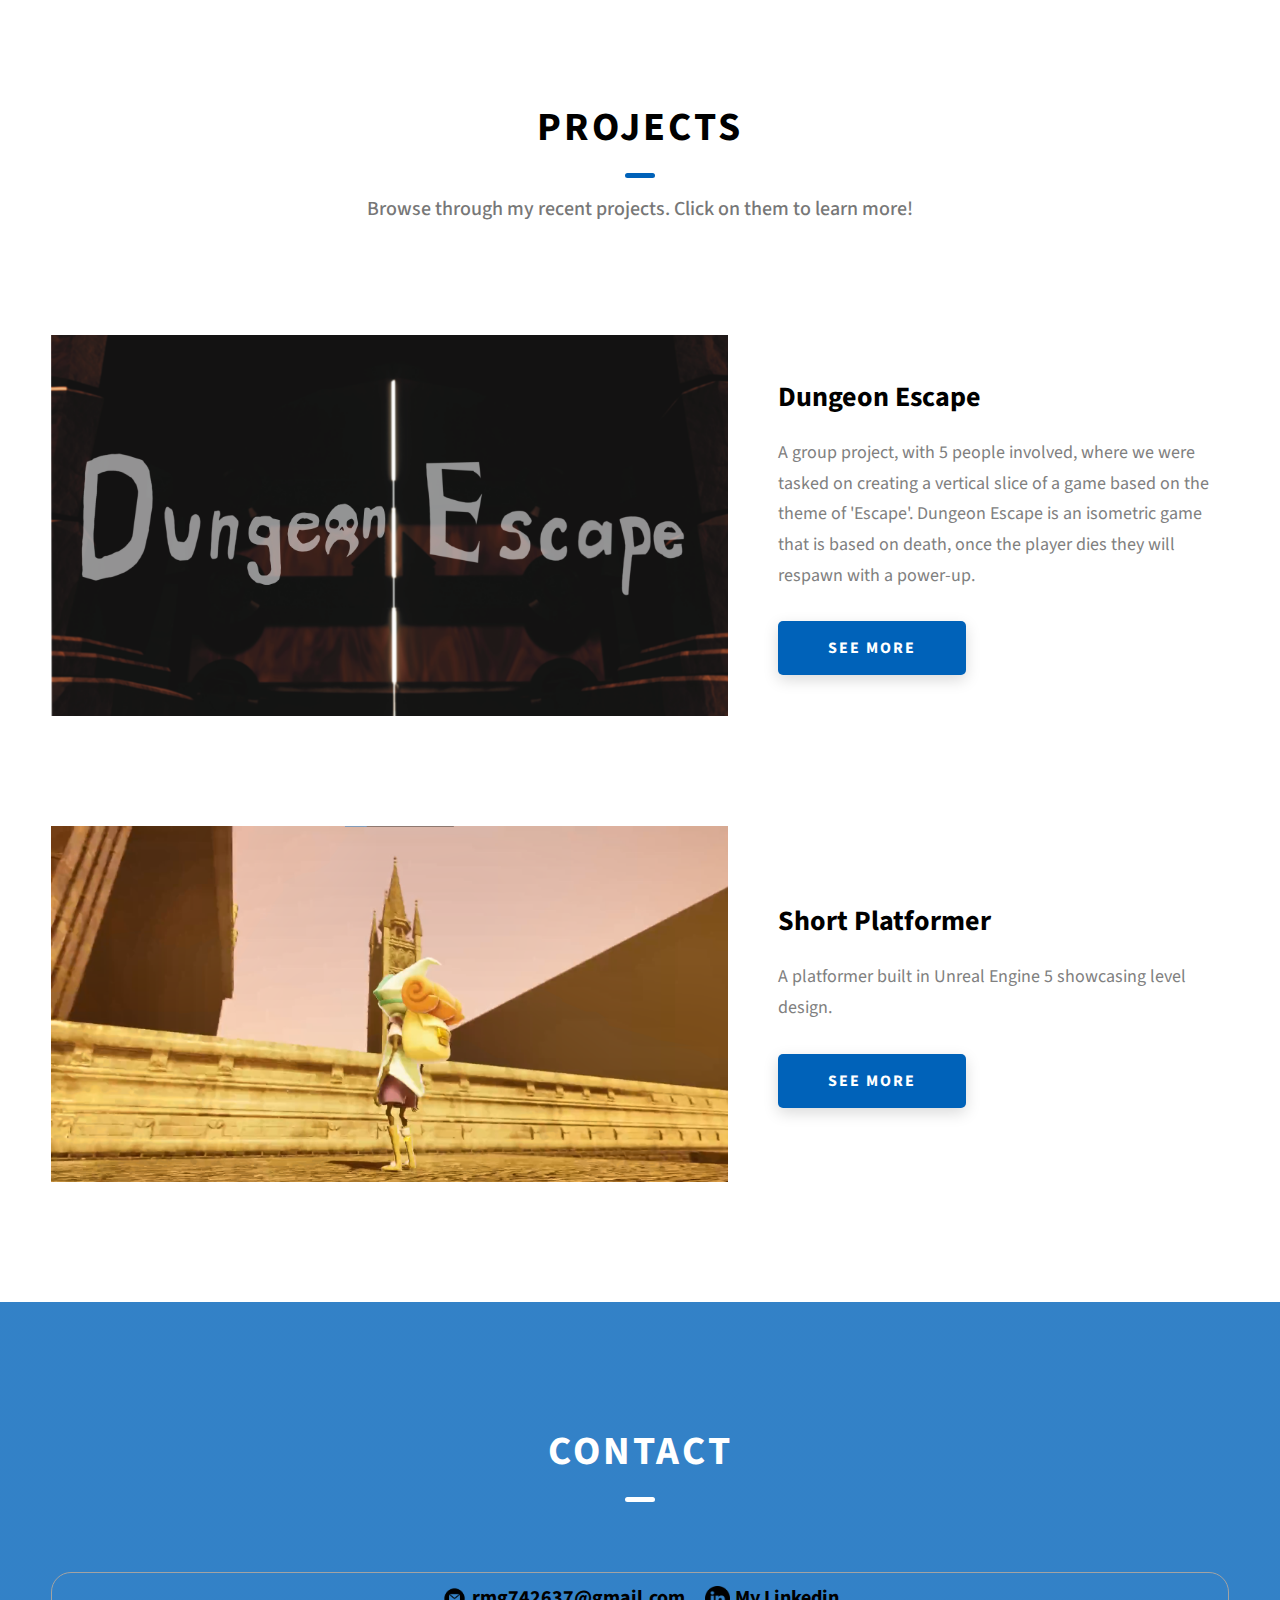
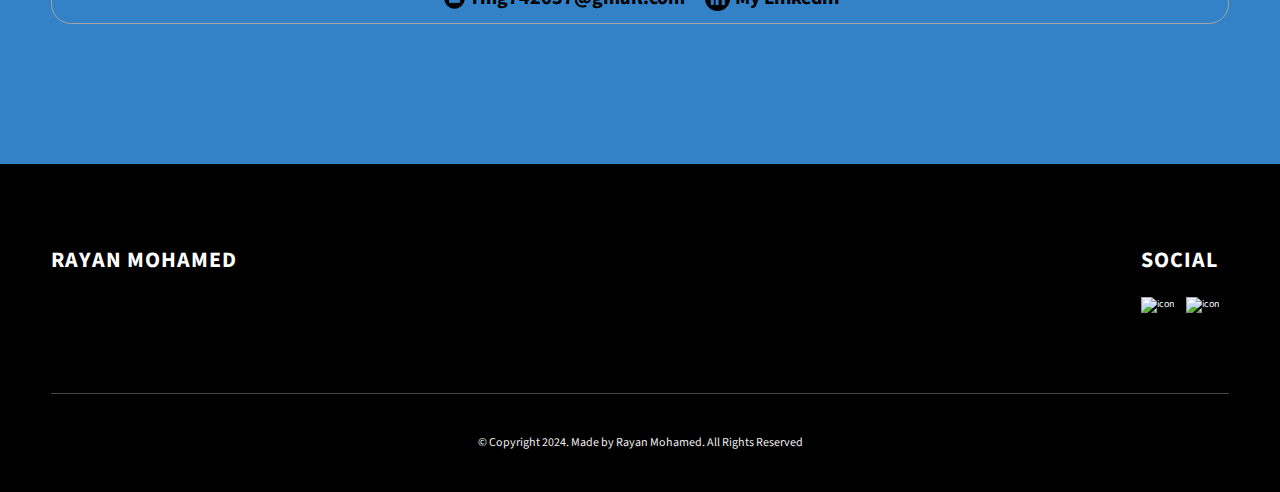
==== commit 4f3c5c45: "Update index.html" ====
--- a/index.html
+++ b/index.html
@@ -211,7 +211,7 @@
               >
             </div>
           </div>
-          <div class="projects__row">
+         <!--- <div class="projects__row">
             <div class="projects__row-img-cont">
               <img
                 src="./assets/jpeg/project-mockup-example.jpeg"
@@ -220,7 +220,7 @@
                 loading="lazy"
               />
             </div>
-           <!-- <div class="projects__row-content">
+           < <div class="projects__row-content">
               <h3 class="projects__row-content-title">Project 3</h3>
               <p class="projects__row-content-desc">
                 Lorem ipsum dolor sit amet consectetur adipisicing elit. Hic
@@ -233,8 +233,8 @@
                 target="_blank"
                 >See More</a
               >
-            </div> -->
-          </div>
+            </div>
+          </div> -->
         </div>
       </div>
     </section>
